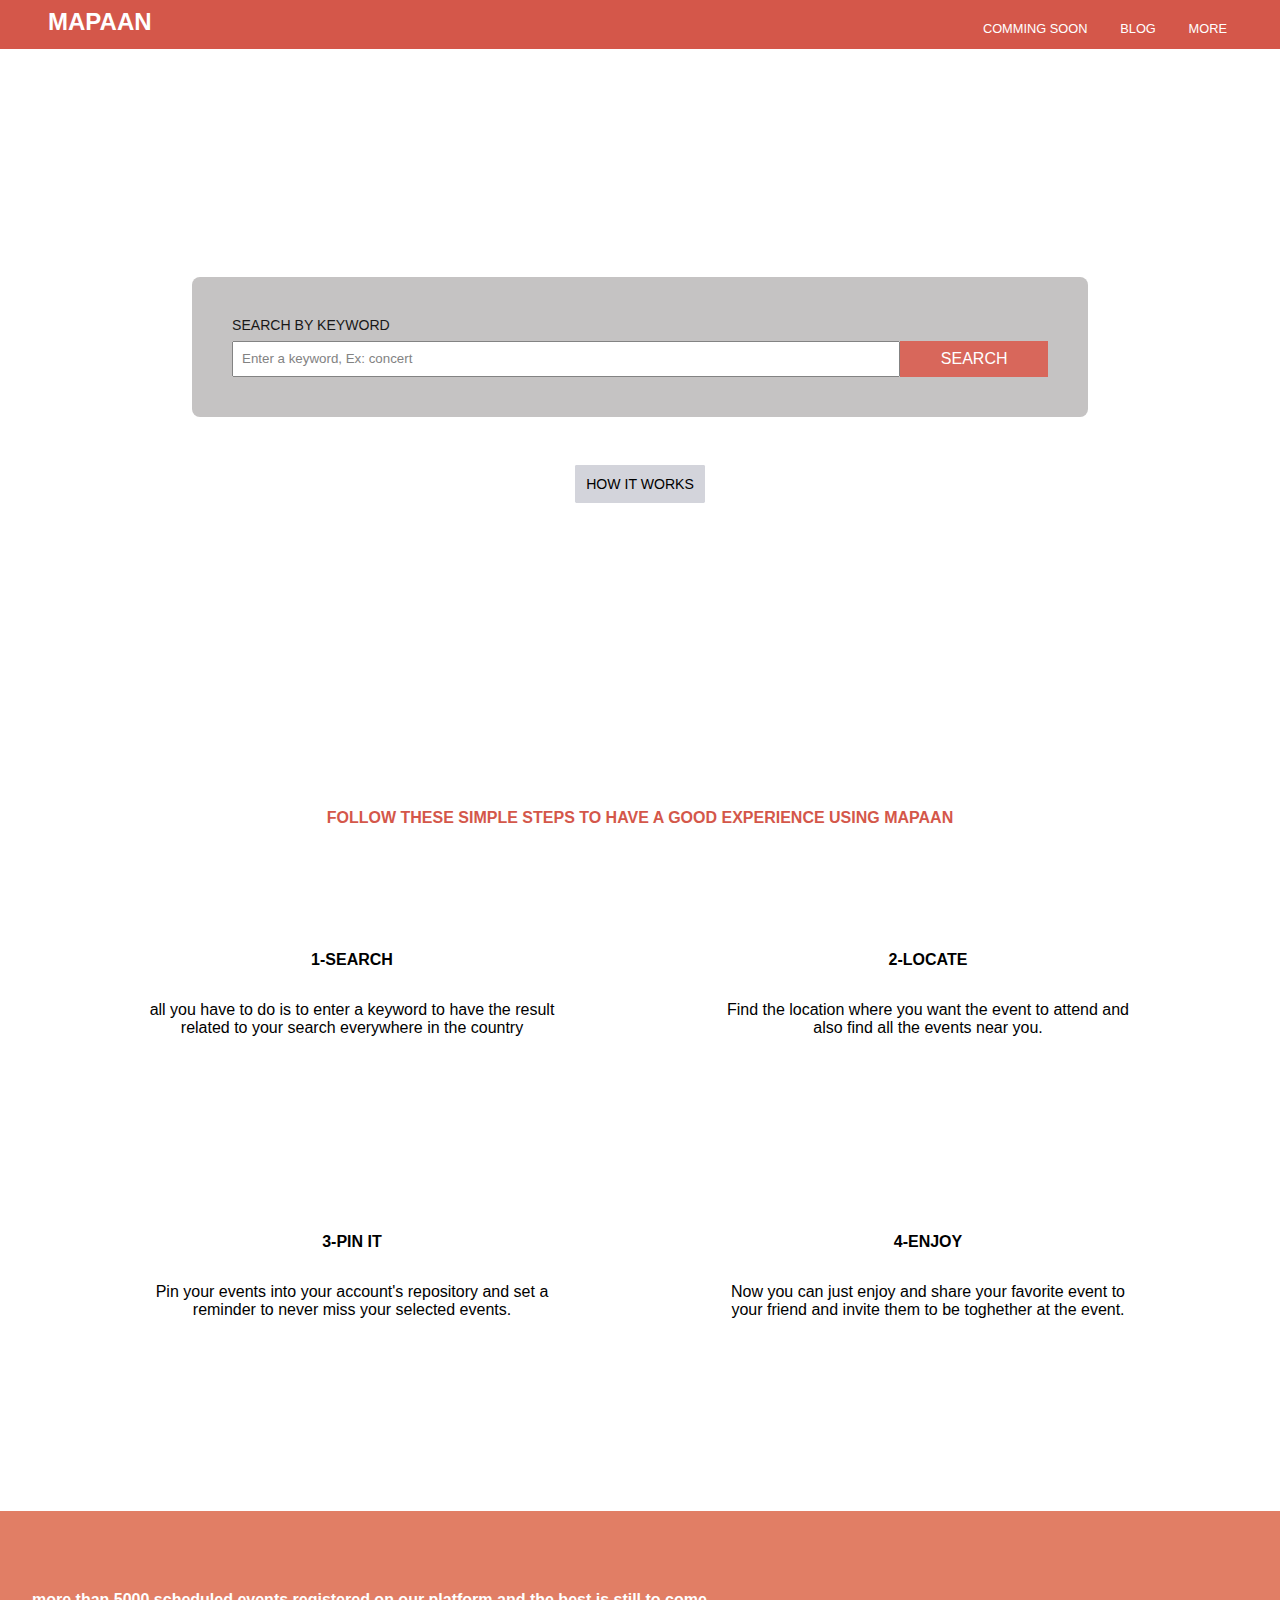
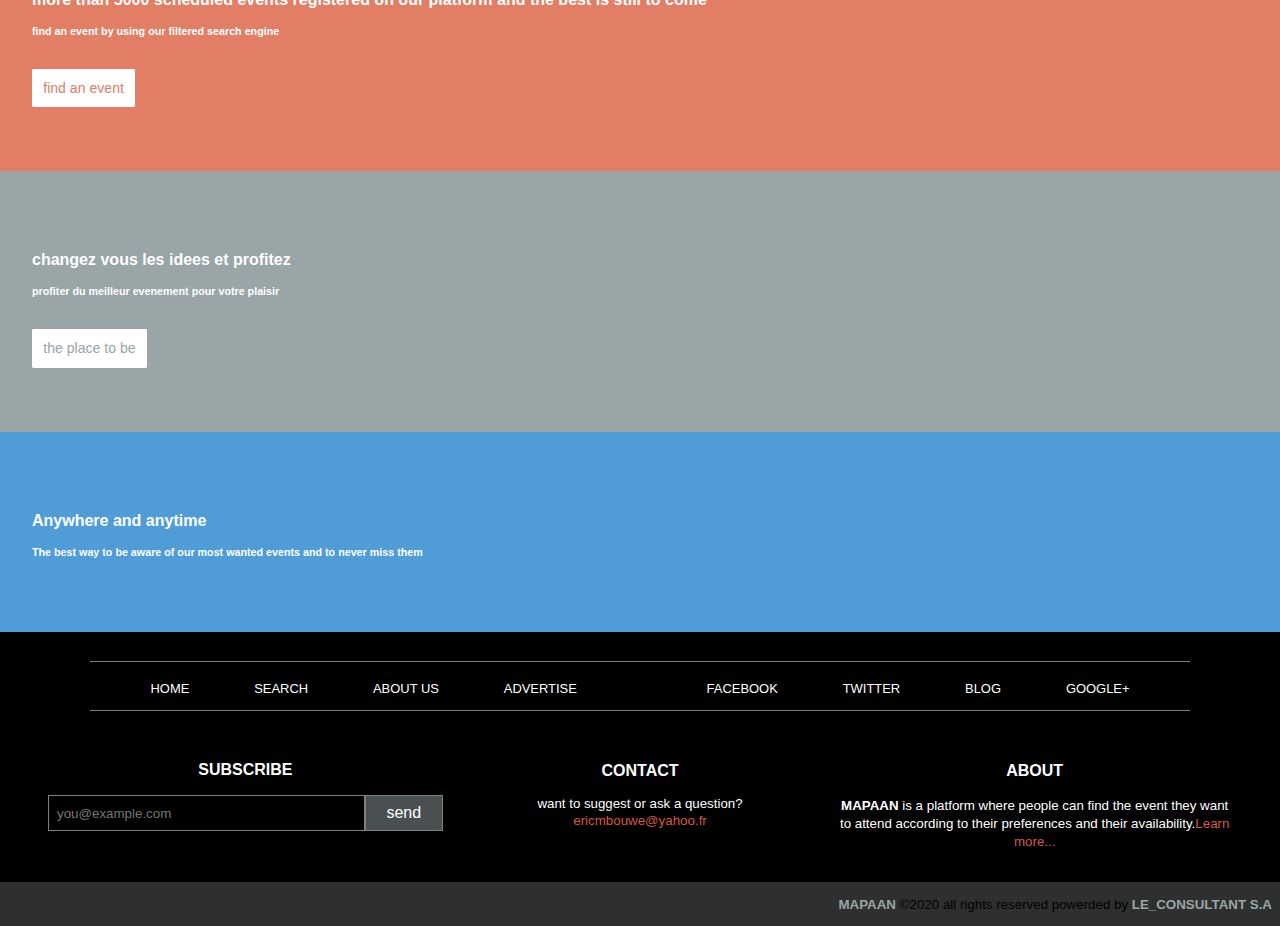
==== index.html @ ce9019bc "event details template added" ====
<!DOCTYPE html>
<html lang="en">

<head>
    <meta charset="UTF-8">
    <meta name="viewport" content="width=device-width, initial-scale=1.0">
    <link rel="stylesheet" href="stylesheets/main.css">
    <title>MAPAAN</title>
    <script src="https://kit.fontawesome.com/99ec583b17.js" crossorigin="anonymous"></script>

</head>

<body>
    <header>
        <nav class="navbar-mobile">
            <div class="nav-part1">
                <span class="nav__location-icon"><i class="fas fa-street-view fa-2x"></i></span>
                <span class="nav__logo bold"><a href="index.html">MAPAAN</a></span>
            </div>

            <div class="nav-part2">
                <span class="uppercase"><i class="fa fa-search-location fa-lg"></i></span><span
                    class="uppercase d-none"><a href="result.html">comming soon</a></span>
                <span class="uppercase"><i class="fas fa-rss fa-lg"></i></span><span
                    class="uppercase d-none">blog</span>
                <span class="uppercase"><i class="fas fa-bars fa-lg"></i></span><span
                    class="uppercase d-none">more</span>
            </div>
        </nav>

        <div class="picture">
            <div class="center-content">
                <h3 class="picture__title uppercase">MAPAAN your gateway to your favourite events in Cameroon</h3>
                <div class="fieldset">
                    <form class="header-form" action="get">
                        <label class="fieldset__text uppercase">search by keyword</label>
                        <div class="search-bar">
                            <input type="text" placeholder="Enter a keyword, Ex: concert ">
                            <a class="search-btn uppercase" href="result.html">search</a>
                        </div>
                    </form>
                </div>
                <a class="how-btn uppercase" href="#works">how it works</a>
            </div>
        </div>
    </header>

    <main>
        <section id="works">
            <h4 class="works__title uppercase orange">follow these simple steps to have a good experience using mapaan
            </h4>
            <div class="one-two">
                <div class="one">
                    <span><i class="fab fa-searchengin fa-2x"></i></span>
                    <p class="one__title uppercase bold">1-search</p>
                    <p class="one__text">all you have to do is to enter a keyword to have the result related to your
                        search everywhere in the country</p>
                </div>
                <div class="two">
                    <span><i class="fas fa-map-marked-alt fa-2x"></i></span>
                    <p class="two__title uppercase bold">2-locate</p>
                    <p class="two__text">Find the location where you want the event to attend and also find all the
                        events near you.
                    </p>
                </div>
            </div>
            <div class="three-four">
                <div class="three">
                    <span><i class="fas fa-thumbtack fa-2x"></i></span>
                    <p class="three__title uppercase bold">3-pin it</p>
                    <p class="three__text">Pin your events into your account's repository and set a reminder to never
                        miss your selected events.</p>
                </div>
                <div class="four">
                    <span><i class="fab fa-angellist fa-2x"></i></span>
                    <p class="four__title uppercase bold">4-enjoy</p>
                    <p class="four__text">Now you can just enjoy and share your favorite event to your friend and invite
                        them to be toghether at the event.</p>
                </div>
            </div>
        </section>

        <section id="marketing">
            <article class="events-record">
                <div class="text">
                    <h4 class="events-record__title">more than 5000 scheduled events registered on our platform and the
                        best is still to come</h4>
                    <h6>find an event by using our filtered search engine</h6>
                    <a class="event-btn" href="result.html">find an event</a>
                </div>

                <a href="#"><img class="events-img"
                        src="https://enviragallery.com/wp-content/uploads/2017/10/event-gallery-in-wordpress.jpg"
                        alt=""></a>
            </article>

            <article class="ads">
                <div class="text">
                    <h4 class="ads__title">changez vous les idees et profitez</h4>
                    <h6>profiter du meilleur evenement pour votre plaisir</h6>
                    <a class="ads-btn" href="result.html">the place to be</a>
                </div>

                <a href="#"><img class="ads-img"
                        src="https://creativebeacon.com/wp-content/uploads/2017/09/creating-an-online-user-guide.jpg"
                        alt=""></a>
            </article>

            <article class="app-ads">
                <a href="#"><img class="app-ads-img"
                        src="https://1.img-dpreview.com/files/p/E~TS590x0~articles/1584185363/xiaomiunderdisplay.jpeg"
                        alt=""></a>
                <div class="text">
                    <h4 class="app-ads__title">Anywhere and anytime</h4>
                    <h6>The best way to be aware of our most wanted events and to never miss them</h6>
                </div>
            </article>
        </section>
    </main>

    <footer>
        <div class="footer-links">
            <div class="wrapper">
                <span><a href="#">home</a></span>
                <span><a href="#">search</a></span>
                <span><a href="#">about us</a></span>
                <span><a href="#">advertise</a></span>
                <span class="icon__main"><a href="#"><i class="fas fa-street-view fa-4x"></i></a></span>
                <span><a href="#">facebook</a></span>
                <span><a href="#">twitter</a></span>
                <span><a href="#">blog</a></span>
                <span><a href="#">google+</a></span>
            </div>
        </div>

        <div class="footer-middle">
            <div class="subscribe">
                <h4 class="uppercase bold">subscribe</h4>
                <form class="footer-form" action="post">
                    <input type="text" placeholder="you@example.com">
                    <a href="#">send</a>
                </form>
            </div>

            <div class="contact">
                <h4 class="uppercase bold">contact</h4>
                <h5 class="normal">want to suggest or ask a question?</h5>
                <small class="orange">ericmbouwe@yahoo.fr</small>
            </div>

            <div class="about">
                <h4 class="uppercase bold">about</h4>
                <small><span class="bold">MAPAAN</span> is a platform where people can find the event they want to
                    attend according to their
                    preferences and their availability.<span><a class="orange" href="#">Learn more...</a></span></small>
            </div>
        </div>

        <div class="bottom">
            <div class="social-icons">
                <span><a class="" href="#"><i class="fa fa-facebook-square"></i></a></span>
                <span><a class="" href="#"><i class="fa fa-twitter"></i></a></span>
                <span><a class="" href="#"><i class="fa fa-instagram"></i></a></span>
                <span><a class="" href="#"><i class="fa fa-tumblr"></i></a></span>
                <span><a class="" href="#"><i class="fa fa-linkedin"></i></a></span>
            </div>

            <div class="copyright">
                <small><span class="bold marq">MAPAAN</span> &copy;2020 all rights reserved powerded by <span
                        class="bold marq">LE_CONSULTANT S.A</span></small>
            </div>
        </div>
    </footer>
</body>

</html>
---- stylesheets/main.css ----
body {
  font-family: acumin-pro, "Acumin Pro", "Helvetica Neue", Helvetica, Arial,
    sans-serif;
  font-size: 14px;
}

* {
  box-sizing: border-box;
  padding: 0;
  margin: 0;
}

a {
  text-decoration: none;
  color: #fff;
}

.navbar-mobile {
  display: flex;
  flex-direction: column;
  background-color: #d4574a;
  text-align: center;
  padding: 0.5em 0;
}

.d-none {
  display: none;
}

.nav__logo {
  font-size: 1.5em;
}

nav span {
  color: #fff;
}

.nav-part2 {
  display: flex;
  justify-content: center;
  padding-top: 0.5em;
}

.nav-part2 span {
  margin: 0 1em;
  padding: 5px;
  font-size: 0.8em;
}

.picture {
  display: flex;
  background-image: url(https://www.envoos.com/wp-content/uploads/2019/08/technology-in-cameroon-1024x435.jpg);
  background-repeat: no-repeat;
  background-size: cover;
  background-position: center;
  height: 40em;
}

.center-content {
  margin: auto;
  padding: 2em 0;
  display: flex;
  flex-direction: column;
}

.picture__title {
  width: 95%;
  margin: 0 auto;
  font-weight: bold;
  font-size: 1.4em;
  color: #fff;
  text-align: center;
}

.fieldset {
  width: 95%;
  padding: 1em 0.5em;
  background-color: #bfbdbd;
  opacity: 90%;
  margin: 1em auto 3em auto;
  border-radius: 0.5em;
}

.fieldset__text {
  font-size: 0.88em;
}

.header-form input {
  width: 100%;
  padding: 8px;
  margin-top: 0.5em;
}

.header-form .search-btn {
  display: block;
  text-align: center;
  background-color: #d4574a;
  color: #fff;
  width: 100%;
  padding: 8px;
  margin-top: 0.5em;
}

.how-btn {
  background-color: #d3d4db;
  padding: 0.8em 0.8em;
  border-radius: 0.1em;
  color: #000;
  font-size: 0.88em;
  display: inline-block;
  margin: 0 auto;
}

.uppercase {
  text-transform: uppercase;
}

.capitalize {
  text-transform: capitalize;
}

.bold {
  font-weight: bold;
}

.normal {
  font-weight: normal;
}

/* MAIN STYLE */

#works {
  text-align: center;
  margin-top: 3em;
}

#works span {
  padding: 0.5em;
  margin: 0.5em;
  display: inline-block;
}

.works__title {
  padding: 0.5em;
}

.one__title,
.two__title,
.three__title,
.four__title {
  padding: 0.5em;
  margin: 0.5em;
}

.one__text,
.two__text,
.three__text,
.four__text {
  padding: 1em;
}

#marketing {
  margin-top: 3em;
  text-align: center;
}

.events-record {
  display: flex;
  flex-direction: column;
  background-color: #e17e65;
  color: #fff;
  padding: 1em 0;
}

.event-btn {
  padding: 0.8em 0.8em;
  margin-top: 1.5em;
  border-radius: 0.1em;
  color: #e17e65;
  font-size: 0.88em;
  background-color: #fff;
  display: inline-block;
}

.ads {
  display: flex;
  flex-direction: column;
  background-color: #99a5a6;
  color: #fff;
  padding: 1em 0;
}

.ads-btn {
  padding: 0.8em 0.8em;
  margin-top: 1.5em;
  border-radius: 0.1em;
  color: #99a5a6;
  background-color: #fff;
  font-size: 0.88em;
  display: inline-block;
}

.app-ads {
  display: flex;
  flex-direction: column;
  background-color: #509cd7;
  color: #fff;
  padding: 1em 0;
}

.events-img,
.ads-img,
.app-ads-img {
  border-radius: 50%;
  max-width: 15em;
  order: 1;
}

.text {
  order: 2;
  padding: 1em 0;
}

.text h4,
.text h6 {
  margin: 1em 0;
}

/* FOOTER */
.footer-links {
  padding: 1em 2em 0 2em;
  display: flex;
  font-size: 0.9em;
  justify-content: center;
  background-color: #000;
}

.footer-links .wrapper {
  border: 1px solid gray;
  border-right: none;
  border-left: none;
  padding: 0.5em 0;
}

.footer-links span {
  margin: 0 0.2em;
}

.footer-links a {
  color: #fff;
  text-transform: uppercase;
  font-size: 0.6em;
}

.footer-middle {
  display: flex;
  flex-direction: column;
  padding: 1em;
  text-align: center;
  background-color: #000;
  color: #fff;
}

.footer-middle div h4 {
  margin-bottom: 1em;
}

.orange {
  color: #d4574a;
}

.subscribe {
  color: #fff;
  flex: 1;
}

.footer-form input {
  width: 100%;
  padding: 8px;
  margin-top: 0.5em;
  border: 1px solid gray;
  background-color: #000;
}

.footer-form a {
  display: block;
  background-color: rgba(153, 165, 166, 0.486);
  color: #fff;
  width: 100%;
  padding: 8px;
  margin-top: 0.5em;
  border: 1px solid gray;
}

.contact {
  margin-top: 1.2em;
  color: #fff;
  flex: 1;
}

.about {
  margin-top: 1.2em;
  color: #fff;
  flex: 1;
}

.bottom {
  text-align: center;
  padding-bottom: 1.5em;
  padding-top: 1em;
  background-color: rgb(46, 48, 48);
}

.social-icons {
  margin-bottom: 0.5em;
}

.social-icons span {
  margin: 0 0.5em;
}

.social-icons a,
.marq {
  color: #99a5a6;
}

@media (min-width: 768px) {
  .navbar-mobile {
    flex-direction: row;
    background-color: #d4574a;
    justify-content: space-between;
    padding: 0.5em 3em;
  }

  .center-content {
    width: 70%;
  }

  .picture__title {
    width: 100%;
  }

  .fieldset {
    width: 100%;
    padding: 2.5em;
    text-align: left;
  }

  .search-bar {
    display: flex;
    margin-top: 0.5em;
  }

  .header-form input {
    flex: 5;
    margin-top: 0;
  }

  .header-form .search-btn {
    background-color: #509cd7;
    flex: 1;
    margin-top: 0;
  }

  .events-record,
  .ads,
  .app-ads {
    flex-direction: row;
    justify-content: space-between;
    padding: 1em 3em;
  }

  #marketing a {
    order: 2;
  }

  .text {
    order: 1;
    text-align: left;
  }

  .footer-links {
    padding-top: 2em;
  }

  .footer-links .wrapper {
    width: 90%;
    text-align: center;
    font-size: 1.5em;
    display: flex;
    justify-content: space-evenly;
    align-items: flex-end;
  }

  .footer-middle {
    padding: 2em 3em;
    flex-direction: row;
  }

  .subscribe {
    align-self: center;
  }

  .footer-form {
    text-align: left;
    display: flex;
  }

  .footer-form input {
    color: #d3d4db;
    flex: 5;
    margin-top: 0;
  }

  .footer-form input:focus {
    outline-color: #d3d4db;
    outline-width: 1px;
  }

  .footer-form a {
    display: block;
    text-align: center;
    flex: 1;
    margin-top: 0;
  }

  .bottom {
    display: flex;
    justify-content: space-between;
    padding: 0.8em 0.5em;
    align-items: center;
  }

  .social-icons {
    margin: 0;
  }
}

@media (min-width: 1024px) {
  body {
    font-size: 16px;
  }

  .d-none {
    display: inline-block;
    margin: 0 !important;
  }

  .nav-part2 span {
    margin-right: 0;
  }

  .fieldset__text {
    display: block;
  }

  .header-form {
    width: 100%;
  }

  .header-form .search-btn {
    background-color: #d4574a;
    border: 1px solid #d4574a;
  }

  .header-form input {
  
  }

  .header-form input:focus {
    outline-width: 1px;
    outline-color: #d4574a;
  }

  #works {
    padding: 4em;
  }

  .one-two,
  .three-four {
    display: flex;
  }

  .one,
  .two,
  .three,
  .four {
    flex: 1;
    padding: 4em;
  }

  .events-record,
  .ads,
  .app-ads {
    padding: 3em 2em;
  }
}
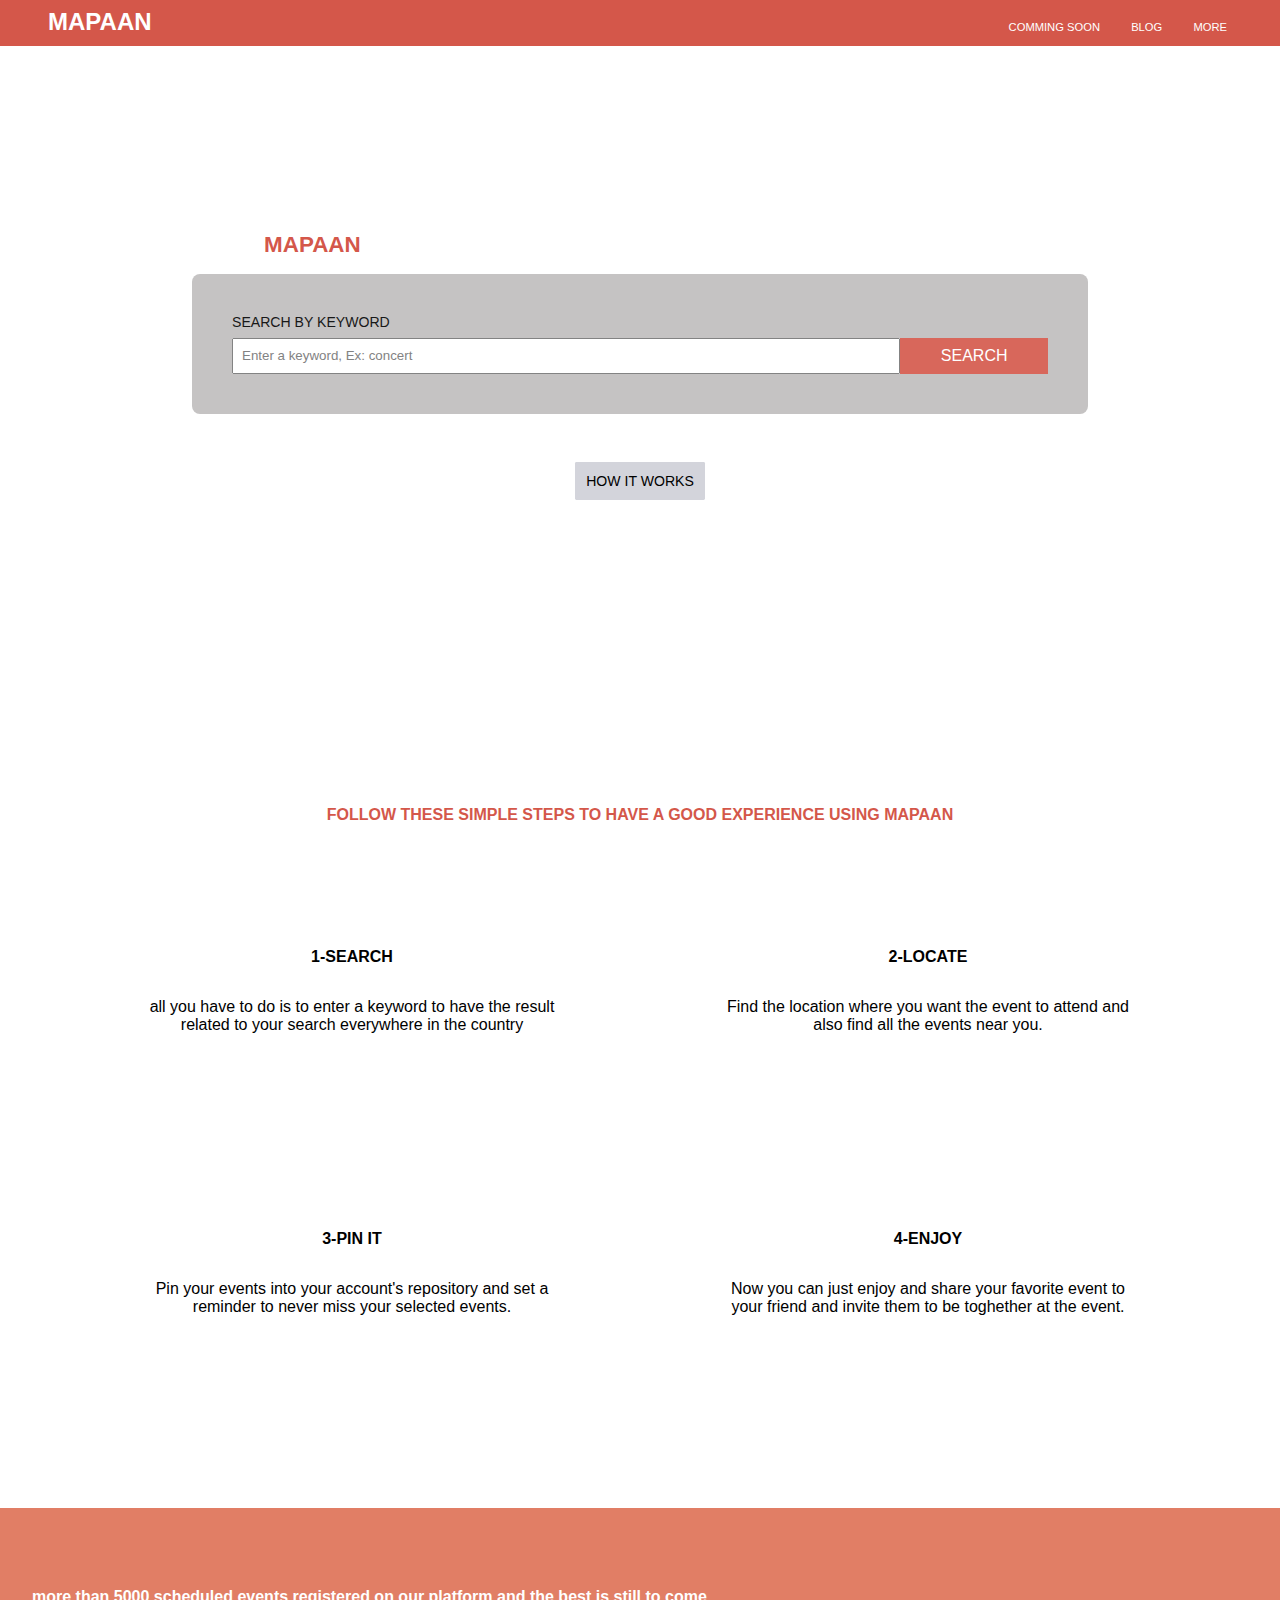
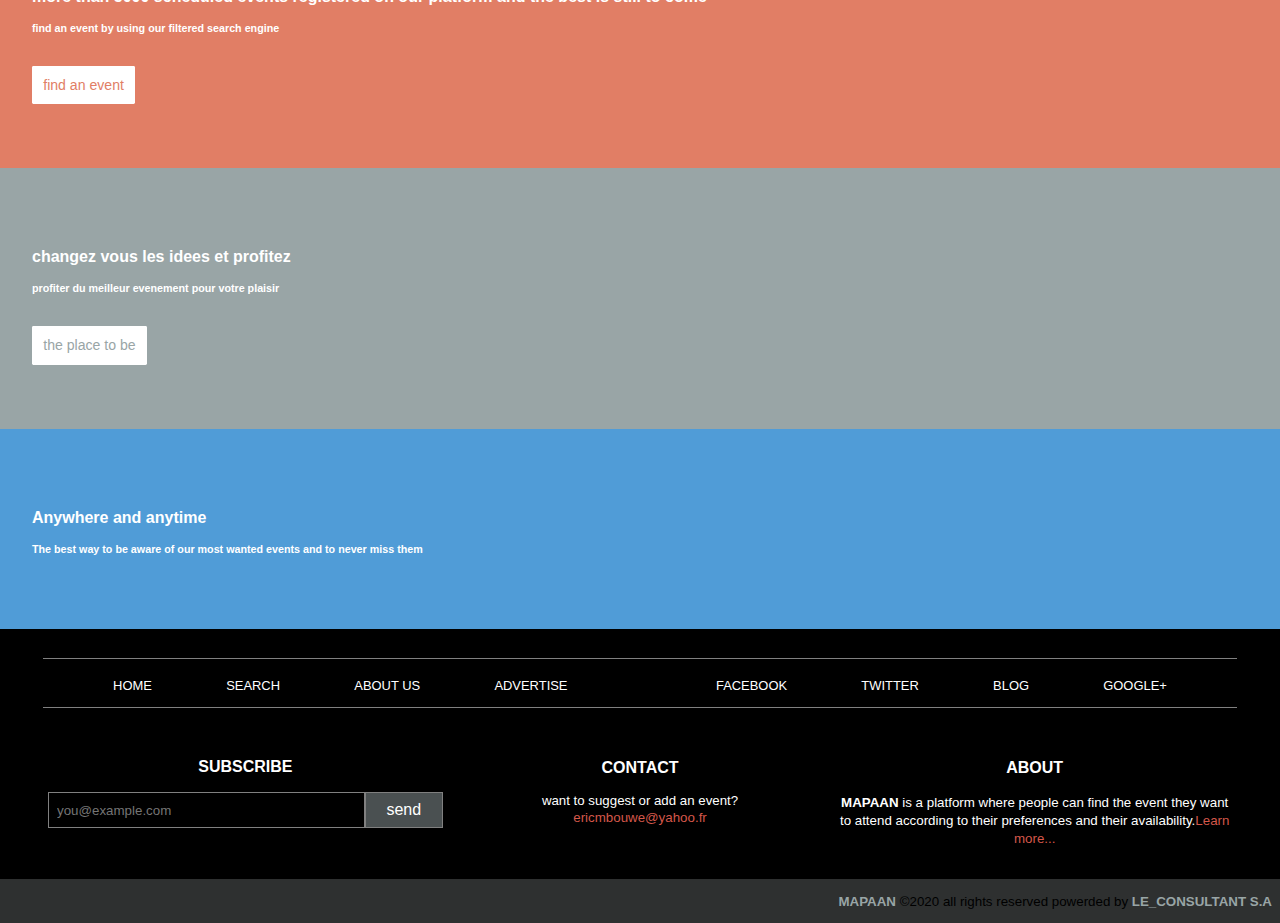
==== commit f561ff64: "result page search field added" ====
--- a/index.html
+++ b/index.html
@@ -19,8 +19,9 @@
             </div>
 
             <div class="nav-part2">
-                <span class="uppercase"><i class="fa fa-search-location fa-lg"></i></span><span
-                    class="uppercase d-none"><a href="result.html">comming soon</a></span>
+                <span class="uppercase"><a href="result.html"><i
+                            class="fa fa-search-location fa-lg"></i></a></span><span class="uppercase d-none"><a
+                        href="result.html">comming soon</a></span>
                 <span class="uppercase"><i class="fas fa-rss fa-lg"></i></span><span
                     class="uppercase d-none">blog</span>
                 <span class="uppercase"><i class="fas fa-bars fa-lg"></i></span><span
@@ -30,7 +31,8 @@
 
         <div class="picture">
             <div class="center-content">
-                <h3 class="picture__title uppercase">MAPAAN your gateway to your favourite events in Cameroon</h3>
+                <h3 class="picture__title uppercase normal"><span class="orange bold">MAPAAN </span>the access to your
+                    favourite events in Cameroon.</h3>
                 <div class="fieldset">
                     <form class="header-form" action="get">
                         <label class="fieldset__text uppercase">search by keyword</label>
@@ -137,14 +139,14 @@
             <div class="subscribe">
                 <h4 class="uppercase bold">subscribe</h4>
                 <form class="footer-form" action="post">
-                    <input type="text" placeholder="you@example.com">
+                    <input type="email" placeholder="you@example.com">
                     <a href="#">send</a>
                 </form>
             </div>
 
             <div class="contact">
                 <h4 class="uppercase bold">contact</h4>
-                <h5 class="normal">want to suggest or ask a question?</h5>
+                <h5 class="normal">want to suggest or add an event?</h5>
                 <small class="orange">ericmbouwe@yahoo.fr</small>
             </div>
 
--- a/stylesheets/main.css
+++ b/stylesheets/main.css
@@ -37,14 +37,15 @@
 
 .nav-part2 {
   display: flex;
-  justify-content: center;
+  justify-content: space-between;
   padding-top: 0.5em;
 }
 
 .nav-part2 span {
   margin: 0 1em;
   padding: 5px;
-  font-size: 0.8em;
+  font-size: 0.7em;
+  font-weight: 400;
 }
 
 .picture {
@@ -228,7 +229,7 @@
 
 /* FOOTER */
 .footer-links {
-  padding: 1em 2em 0 2em;
+  padding: 1em 1em 0 1em;
   display: flex;
   font-size: 0.9em;
   justify-content: center;
@@ -240,6 +241,8 @@
   border-right: none;
   border-left: none;
   padding: 0.5em 0;
+  width: 100%;
+  text-align: center;
 }
 
 .footer-links span {
@@ -380,11 +383,12 @@
   }
 
   .footer-links {
-    padding-top: 2em;
+    padding: 2em 3em 0 3em;
+
   }
 
   .footer-links .wrapper {
-    width: 90%;
+    width: 100%;
     text-align: center;
     font-size: 1.5em;
     display: flex;
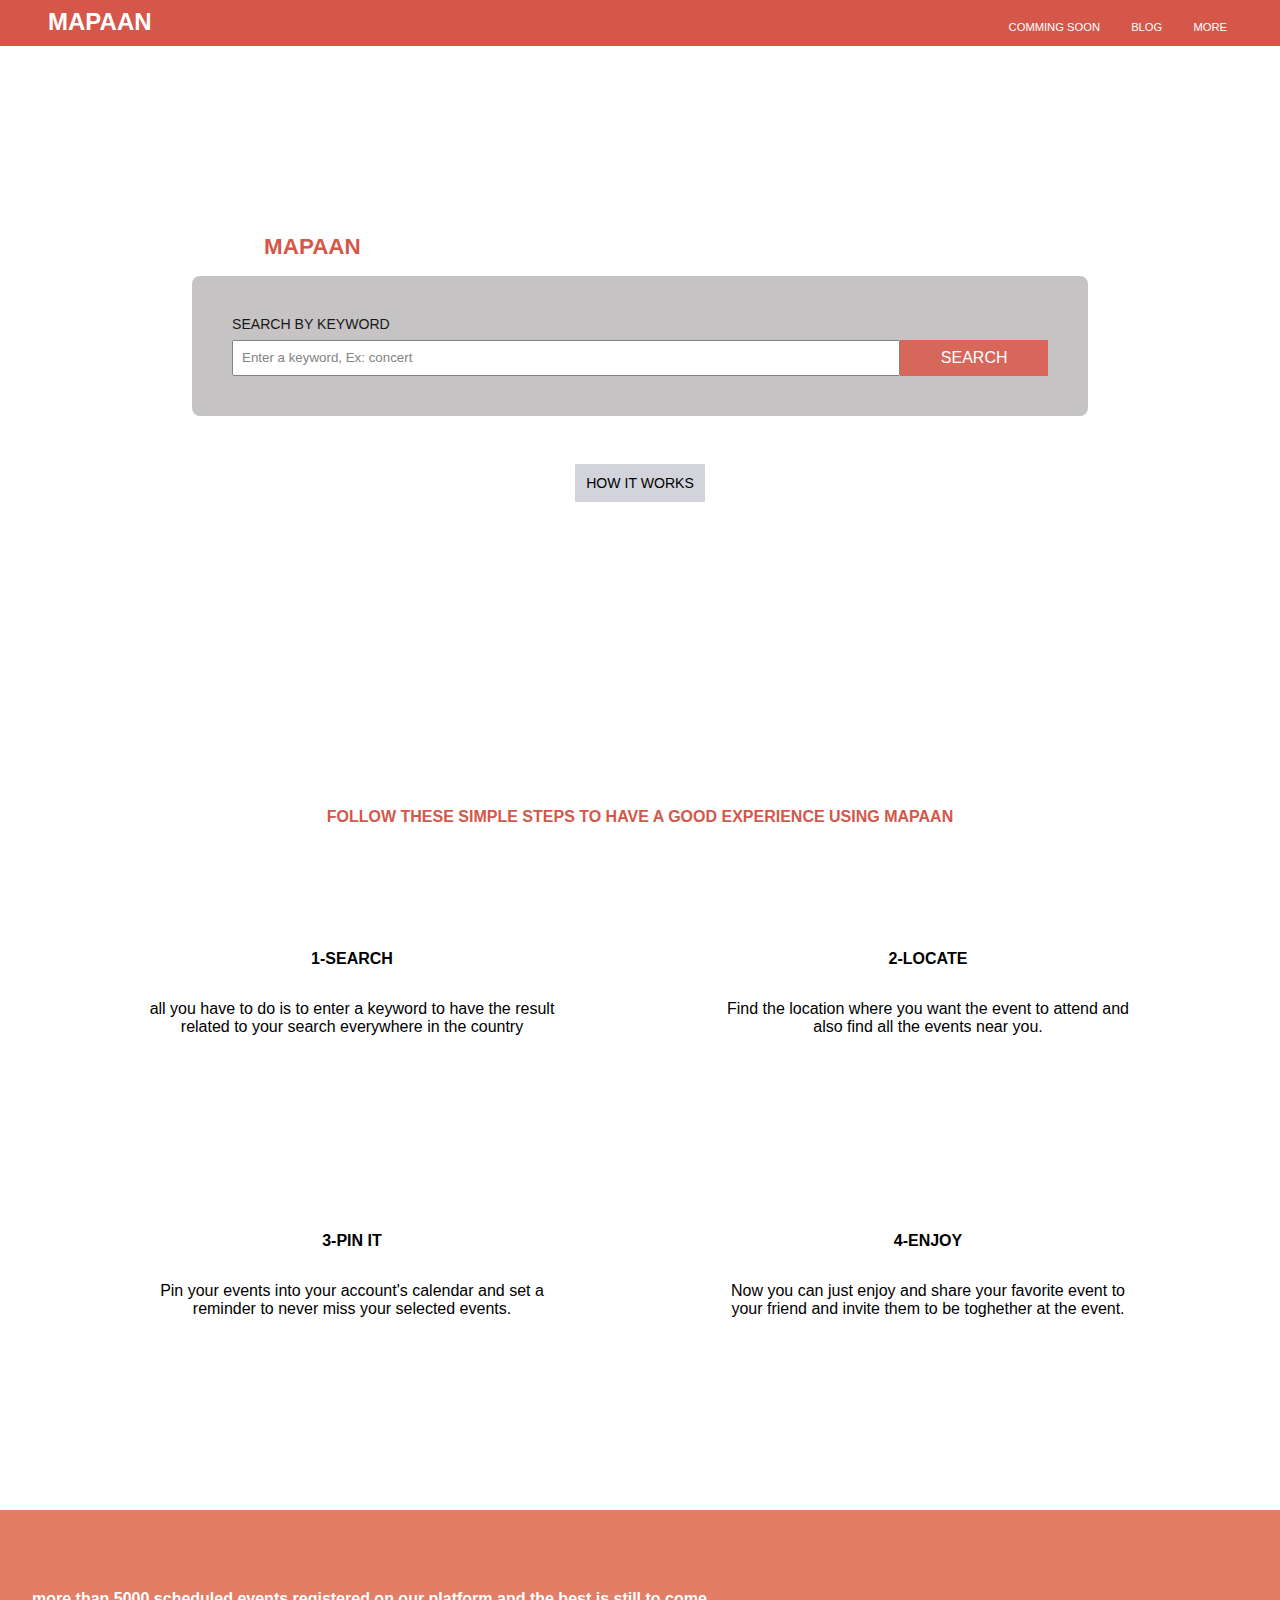
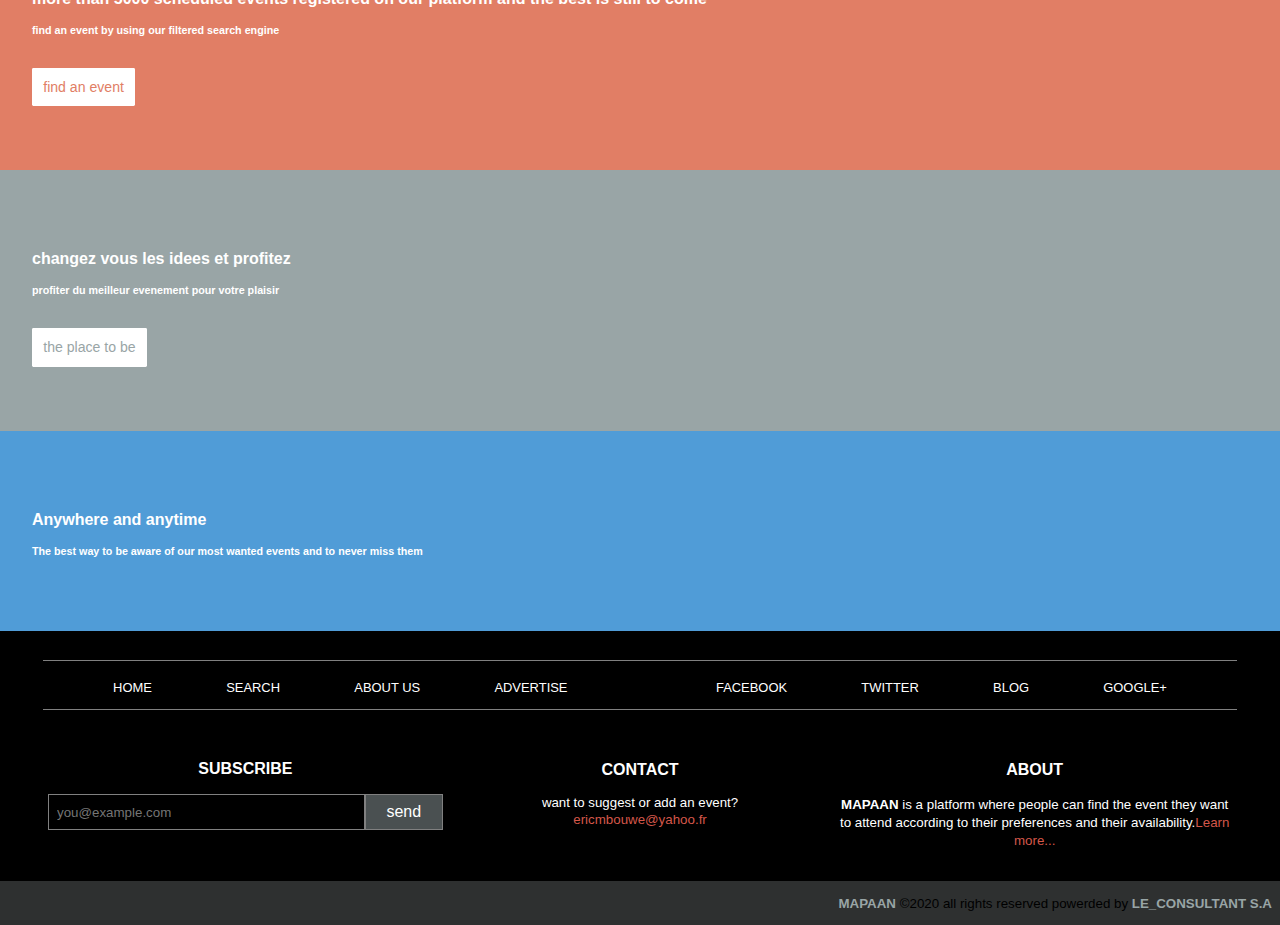
==== commit 9566f368: "paadint added on selection options inputs" ====
--- a/index.html
+++ b/index.html
@@ -44,6 +44,7 @@
                 </div>
                 <a class="how-btn uppercase" href="#works">how it works</a>
             </div>
+            <a class="gradient" href="#"></a>
         </div>
     </header>
 
@@ -70,7 +71,7 @@
                 <div class="three">
                     <span><i class="fas fa-thumbtack fa-2x"></i></span>
                     <p class="three__title uppercase bold">3-pin it</p>
-                    <p class="three__text">Pin your events into your account's repository and set a reminder to never
+                    <p class="three__text">Pin your events into your account's calendar and set a reminder to never
                         miss your selected events.</p>
                 </div>
                 <div class="four">
--- a/stylesheets/main.css
+++ b/stylesheets/main.css
@@ -15,12 +15,29 @@
   color: #fff;
 }
 
+.m-1 {
+  margin: 0.5em;
+}
+
+.p-1 {
+  padding: 0.5em;
+}
+
+.gradient {
+  /* background-image: linear-gradient(-90deg, red, yellow); */
+}
+
 .navbar-mobile {
   display: flex;
   flex-direction: column;
   background-color: #d4574a;
   text-align: center;
   padding: 0.5em 0;
+  position: fixed;
+  top: 0;
+  left: 0;
+  right: 0;
+  z-index: 1;
 }
 
 .d-none {
@@ -55,6 +72,7 @@
   background-size: cover;
   background-position: center;
   height: 40em;
+  margin-top: 5em;
 }
 
 .center-content {
@@ -339,6 +357,10 @@
     width: 70%;
   }
 
+  .picture {
+    margin-top: 3em;
+  }
+
   .picture__title {
     width: 100%;
   }
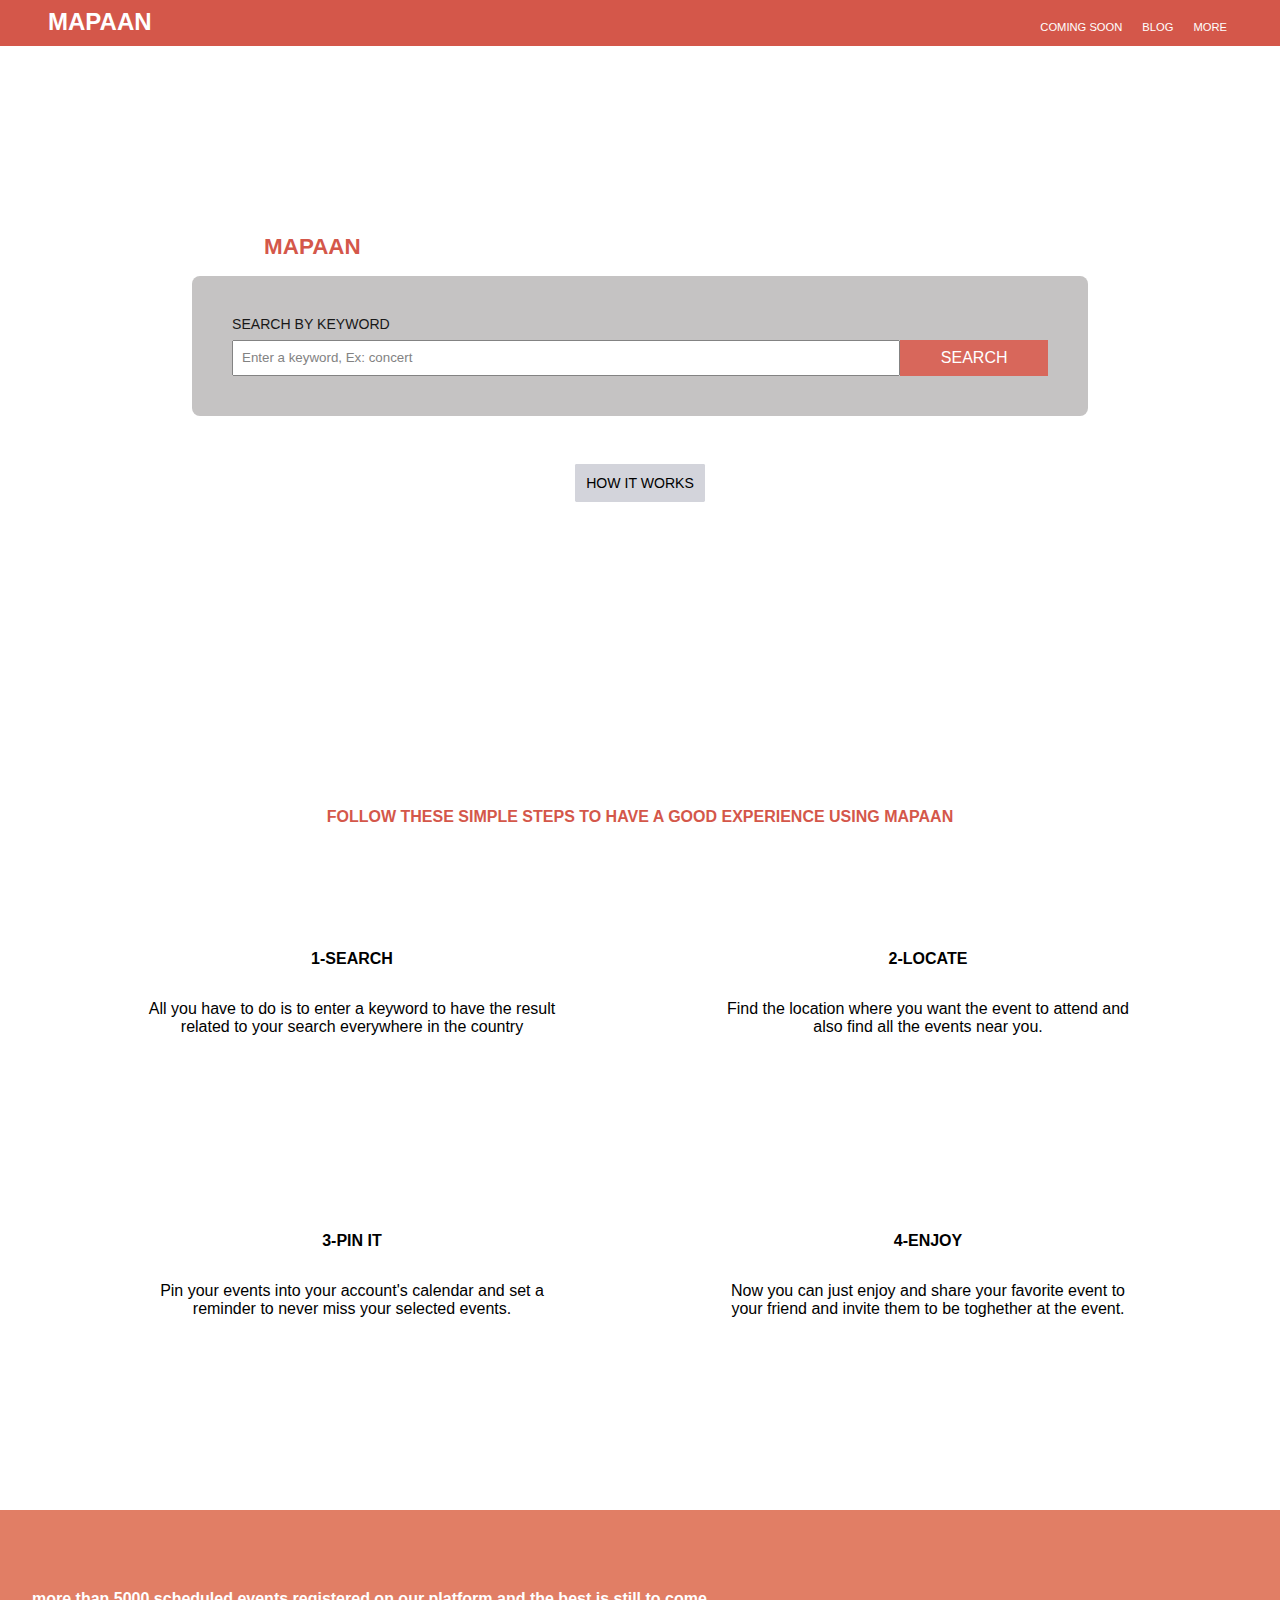
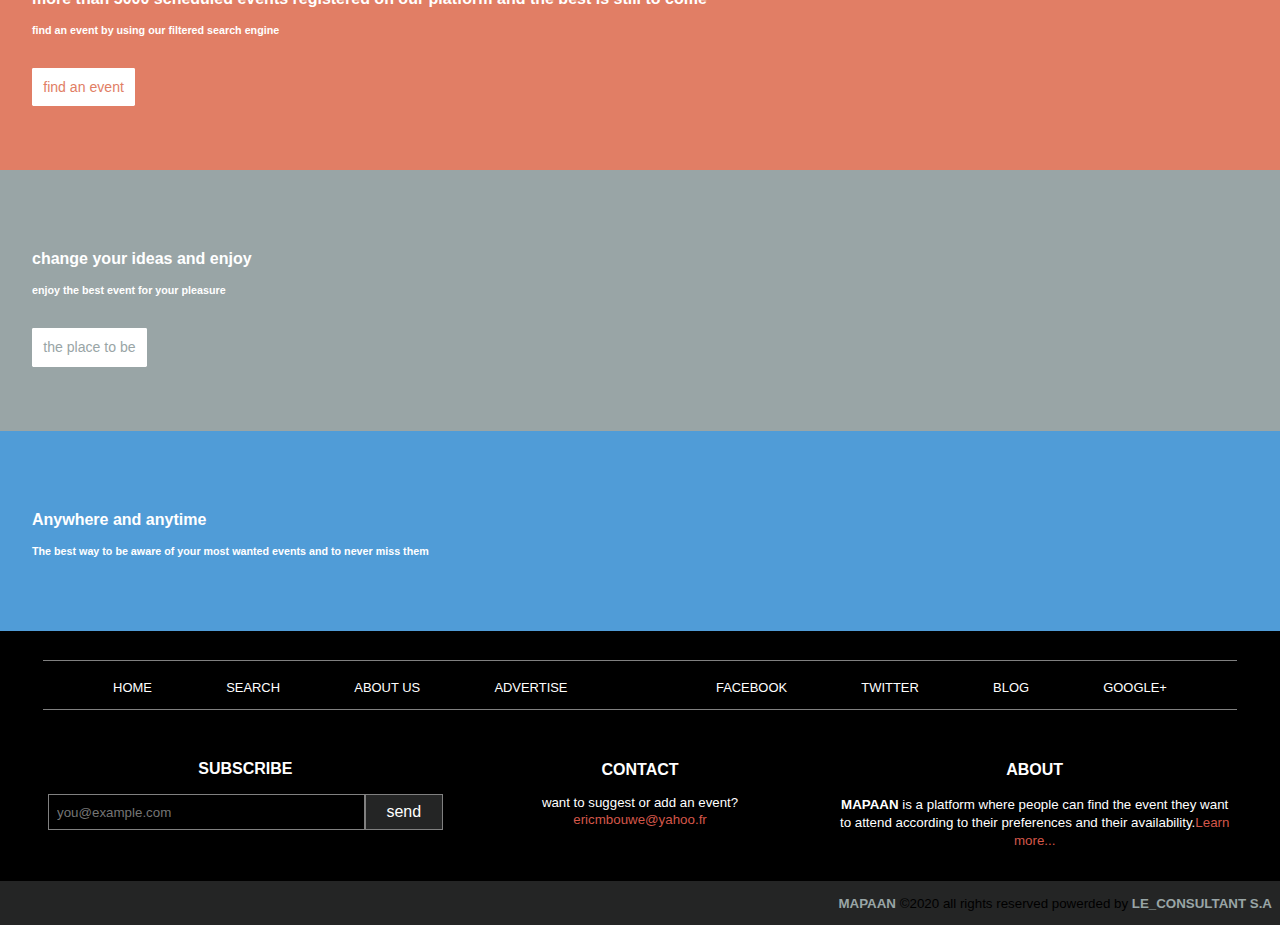
==== commit 4155205f: "sticklers errors fixed" ====
--- a/index.html
+++ b/index.html
@@ -21,11 +21,11 @@
             <div class="nav-part2">
                 <span class="uppercase"><a href="result.html"><i
                             class="fa fa-search-location fa-lg"></i></a></span><span class="uppercase d-none"><a
-                        href="result.html">comming soon</a></span>
-                <span class="uppercase"><i class="fas fa-rss fa-lg"></i></span><span
-                    class="uppercase d-none">blog</span>
-                <span class="uppercase"><i class="fas fa-bars fa-lg"></i></span><span
-                    class="uppercase d-none">more</span>
+                        href="result.html">coming soon</a></span>
+                <span class="uppercase"><a href="details-template.html"><i class="fas fa-rss fa-lg"></i></a></span><span
+                    class="uppercase d-none"><a href="details-template.html">blog</a></span>
+                <span class="uppercase"><a href="details-template.html"><i class="fas fa-bars fa-lg"></i></a></span><span
+                    class="uppercase d-none"><a href="details-template.html">more</a></span>
             </div>
         </nav>
 
@@ -56,7 +56,7 @@
                 <div class="one">
                     <span><i class="fab fa-searchengin fa-2x"></i></span>
                     <p class="one__title uppercase bold">1-search</p>
-                    <p class="one__text">all you have to do is to enter a keyword to have the result related to your
+                    <p class="one__text">All you have to do is to enter a keyword to have the result related to your
                         search everywhere in the country</p>
                 </div>
                 <div class="two">
@@ -84,6 +84,7 @@
         </section>
 
         <section id="marketing">
+            <h1 class="dn">d-none</h1>
             <article class="events-record">
                 <div class="text">
                     <h4 class="events-record__title">more than 5000 scheduled events registered on our platform and the
@@ -99,8 +100,8 @@
 
             <article class="ads">
                 <div class="text">
-                    <h4 class="ads__title">changez vous les idees et profitez</h4>
-                    <h6>profiter du meilleur evenement pour votre plaisir</h6>
+                    <h4 class="ads__title">change your ideas and enjoy</h4>
+                    <h6>enjoy the best event for your pleasure</h6>
                     <a class="ads-btn" href="result.html">the place to be</a>
                 </div>
 
@@ -115,7 +116,7 @@
                         alt=""></a>
                 <div class="text">
                     <h4 class="app-ads__title">Anywhere and anytime</h4>
-                    <h6>The best way to be aware of our most wanted events and to never miss them</h6>
+                    <h6>The best way to be aware of your most wanted events and to never miss them</h6>
                 </div>
             </article>
         </section>
--- a/stylesheets/main.css
+++ b/stylesheets/main.css
@@ -1,7 +1,11 @@
+html {
+  scroll-behavior: smooth;
+}
+
 body {
-  font-family: acumin-pro, "Acumin Pro", "Helvetica Neue", Helvetica, Arial,
-    sans-serif;
+  font-family: acumin-pro, "Acumin Pro", "Helvetica Neue", Helvetica, Arial, sans-serif;
   font-size: 14px;
+  min-width: 320px;
 }
 
 * {
@@ -23,8 +27,12 @@
   padding: 0.5em;
 }
 
-.gradient {
-  /* background-image: linear-gradient(-90deg, red, yellow); */
+.dn {
+  display: none;
+}
+
+.iblock {
+  display: inline-block;
 }
 
 .navbar-mobile {
@@ -54,12 +62,12 @@
 
 .nav-part2 {
   display: flex;
-  justify-content: space-between;
+  justify-content: center;
   padding-top: 0.5em;
 }
 
 .nav-part2 span {
-  margin: 0 1em;
+  margin: 0 4em;
   padding: 5px;
   font-size: 0.7em;
   font-weight: 400;
@@ -153,6 +161,14 @@
   margin-top: 3em;
 }
 
+.footer-links span {
+  margin: 0 0.2em;
+}
+
+.social-icons span {
+  margin: 0 0.5em;
+}
+
 #works span {
   padding: 0.5em;
   margin: 0.5em;
@@ -263,10 +279,6 @@
   text-align: center;
 }
 
-.footer-links span {
-  margin: 0 0.2em;
-}
-
 .footer-links a {
   color: #fff;
   text-transform: uppercase;
@@ -305,7 +317,7 @@
 
 .footer-form a {
   display: block;
-  background-color: rgba(153, 165, 166, 0.486);
+  background-color: rgb(36, 37, 37);
   color: #fff;
   width: 100%;
   padding: 8px;
@@ -329,15 +341,11 @@
   text-align: center;
   padding-bottom: 1.5em;
   padding-top: 1em;
-  background-color: rgb(46, 48, 48);
+  background-color: rgb(36, 37, 37);
 }
 
 .social-icons {
   margin-bottom: 0.5em;
-}
-
-.social-icons span {
-  margin: 0 0.5em;
 }
 
 .social-icons a,
@@ -353,6 +361,10 @@
     padding: 0.5em 3em;
   }
 
+  .nav-part2 span {
+    margin: 0;
+  }
+
   .center-content {
     width: 70%;
   }
@@ -395,6 +407,13 @@
     padding: 1em 3em;
   }
 
+  .footer-form a {
+    display: block;
+    text-align: center;
+    flex: 1;
+    margin-top: 0;
+  }
+
   #marketing a {
     order: 2;
   }
@@ -406,7 +425,6 @@
 
   .footer-links {
     padding: 2em 3em 0 3em;
-
   }
 
   .footer-links .wrapper {
@@ -443,13 +461,6 @@
     outline-width: 1px;
   }
 
-  .footer-form a {
-    display: block;
-    text-align: center;
-    flex: 1;
-    margin-top: 0;
-  }
-
   .bottom {
     display: flex;
     justify-content: space-between;
@@ -487,10 +498,6 @@
   .header-form .search-btn {
     background-color: #d4574a;
     border: 1px solid #d4574a;
-  }
-
-  .header-form input {
-  
   }
 
   .header-form input:focus {
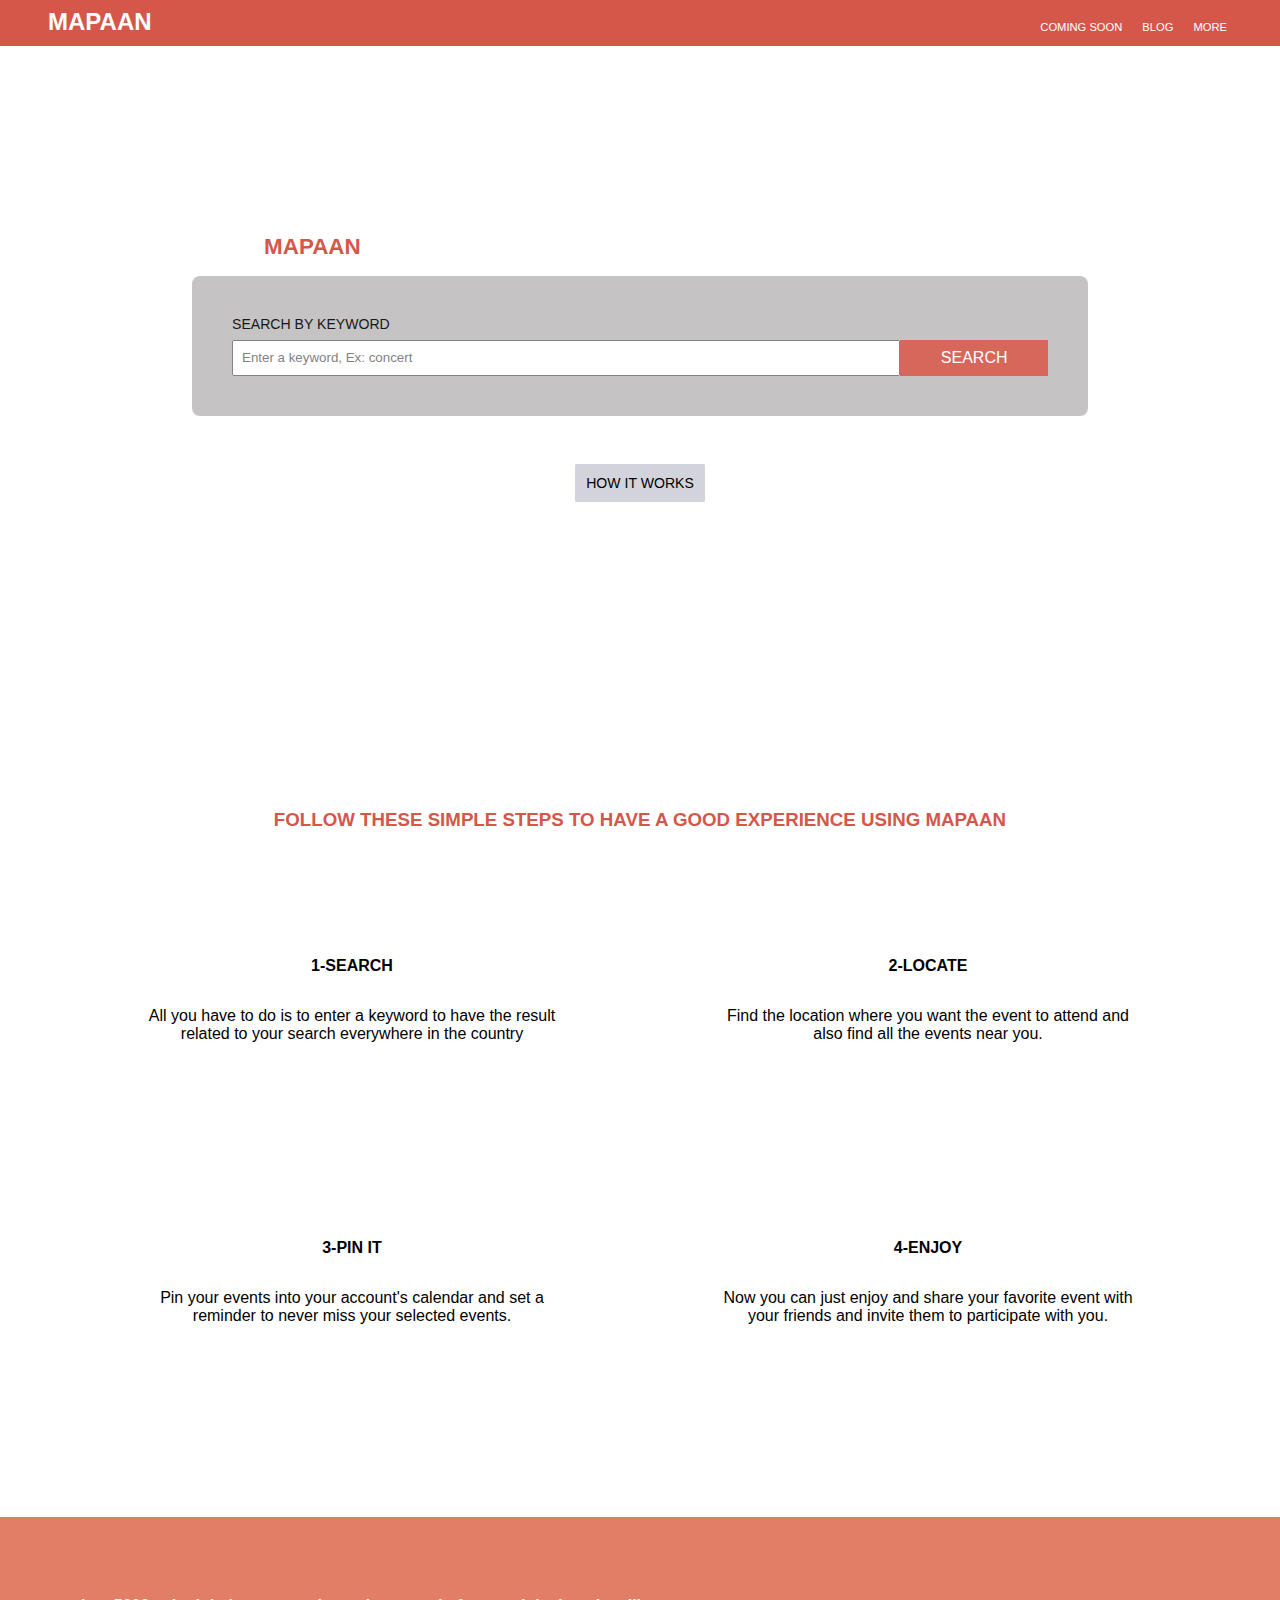
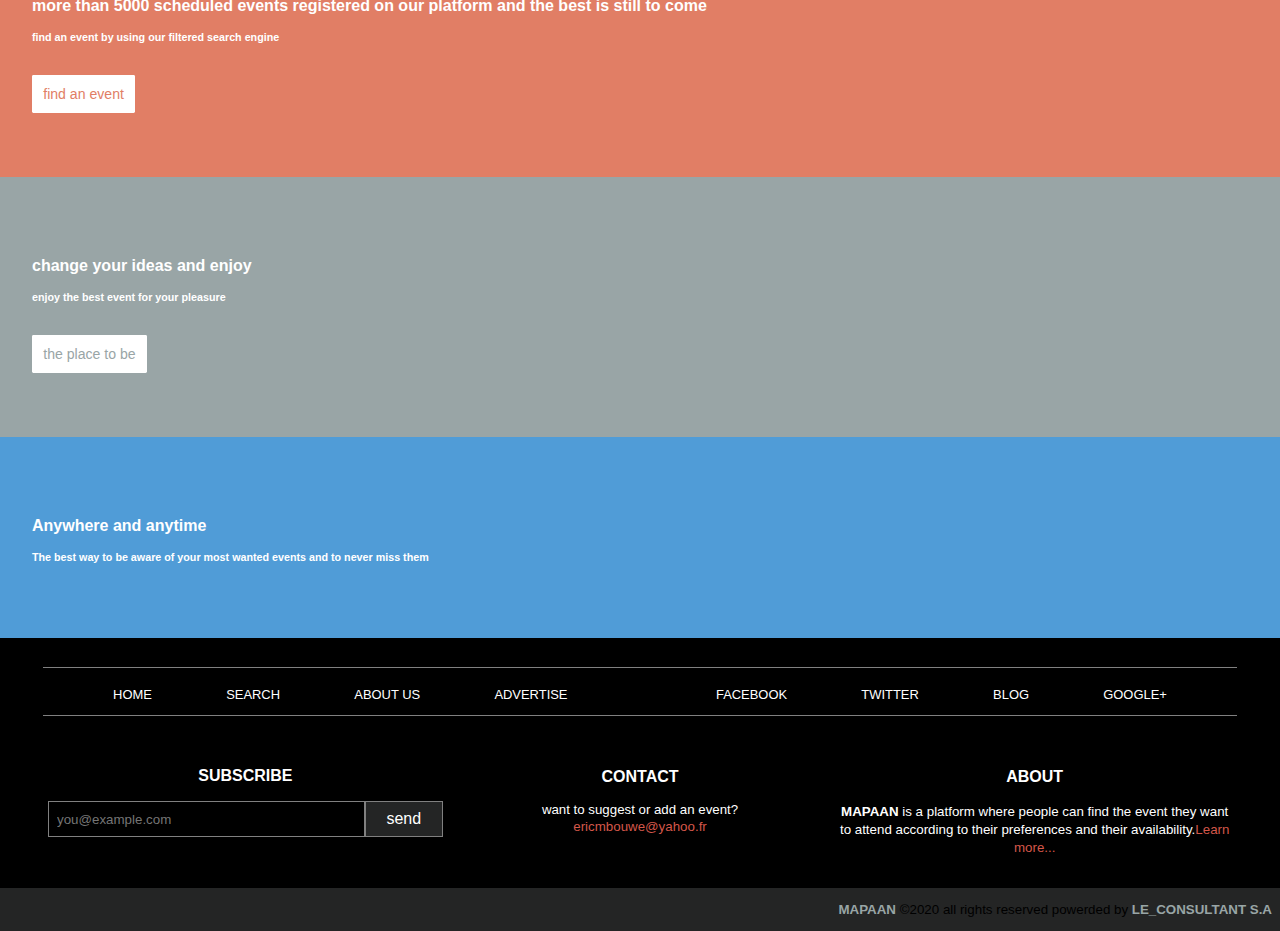
==== commit 9954fef8: "h1 tag added on each page and details-template.html renamed to 404.html" ====
--- a/index.html
+++ b/index.html
@@ -31,8 +31,8 @@
 
         <div class="picture">
             <div class="center-content">
-                <h3 class="picture__title uppercase normal"><span class="orange bold">MAPAAN </span>the access to your
-                    favourite events in Cameroon.</h3>
+                <h1 class="picture__title uppercase normal"><span class="orange bold">MAPAAN </span>the access to your
+                    favourite events in Cameroon.</h1>
                 <div class="fieldset">
                     <form class="header-form" action="get">
                         <label class="fieldset__text uppercase">search by keyword</label>
@@ -50,8 +50,8 @@
 
     <main>
         <section id="works">
-            <h4 class="works__title uppercase orange">follow these simple steps to have a good experience using mapaan
-            </h4>
+            <h3 class="works__title uppercase orange">follow these simple steps to have a good experience using mapaan
+            </h3>
             <div class="one-two">
                 <div class="one">
                     <span><i class="fab fa-searchengin fa-2x"></i></span>
@@ -77,8 +77,8 @@
                 <div class="four">
                     <span><i class="fab fa-angellist fa-2x"></i></span>
                     <p class="four__title uppercase bold">4-enjoy</p>
-                    <p class="four__text">Now you can just enjoy and share your favorite event to your friend and invite
-                        them to be toghether at the event.</p>
+                    <p class="four__text">Now you can just enjoy and share your favorite event with your friends and invite
+                        them to participate with you.</p>
                 </div>
             </div>
         </section>
@@ -129,7 +129,7 @@
                 <span><a href="#">search</a></span>
                 <span><a href="#">about us</a></span>
                 <span><a href="#">advertise</a></span>
-                <span class="icon__main"><a href="#"><i class="fas fa-street-view fa-4x"></i></a></span>
+                <span class="icon__main"><a href="index.html"><i class="fas fa-street-view fa-4x"></i></a></span>
                 <span><a href="#">facebook</a></span>
                 <span><a href="#">twitter</a></span>
                 <span><a href="#">blog</a></span>
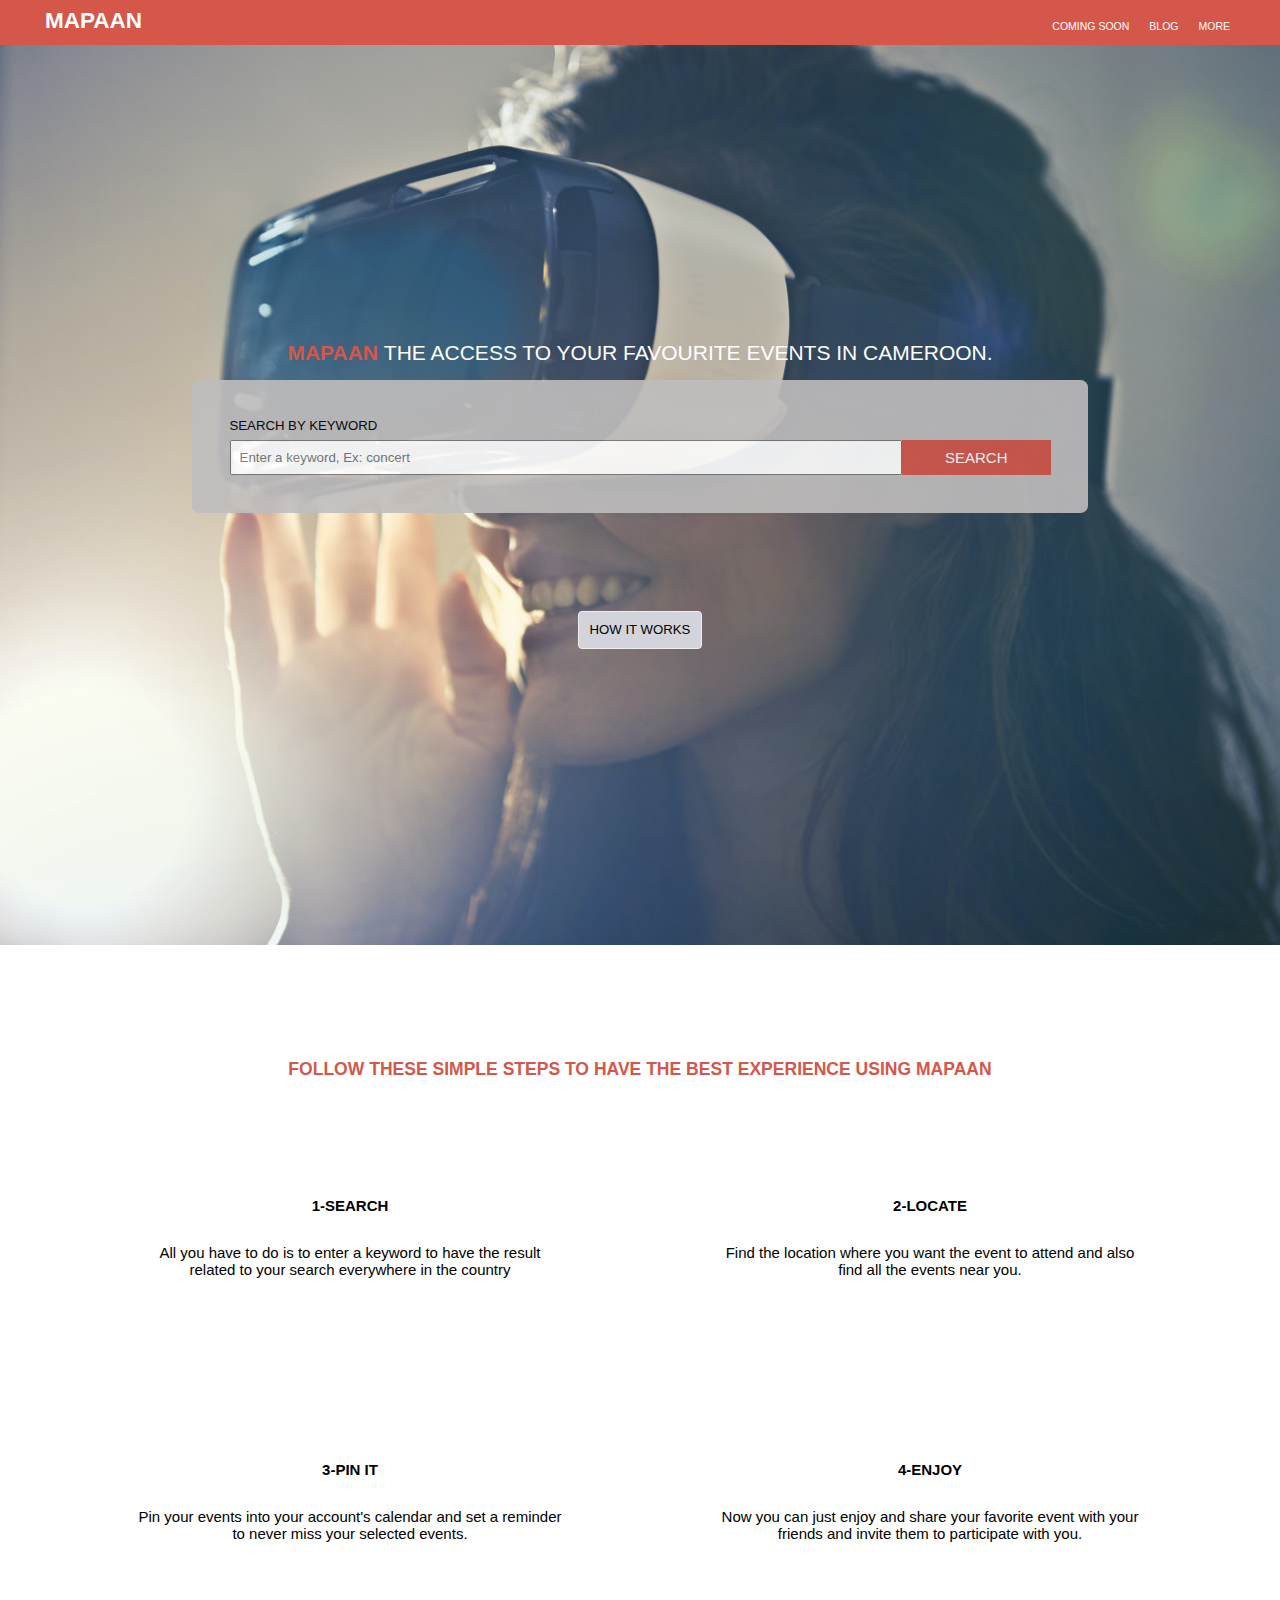
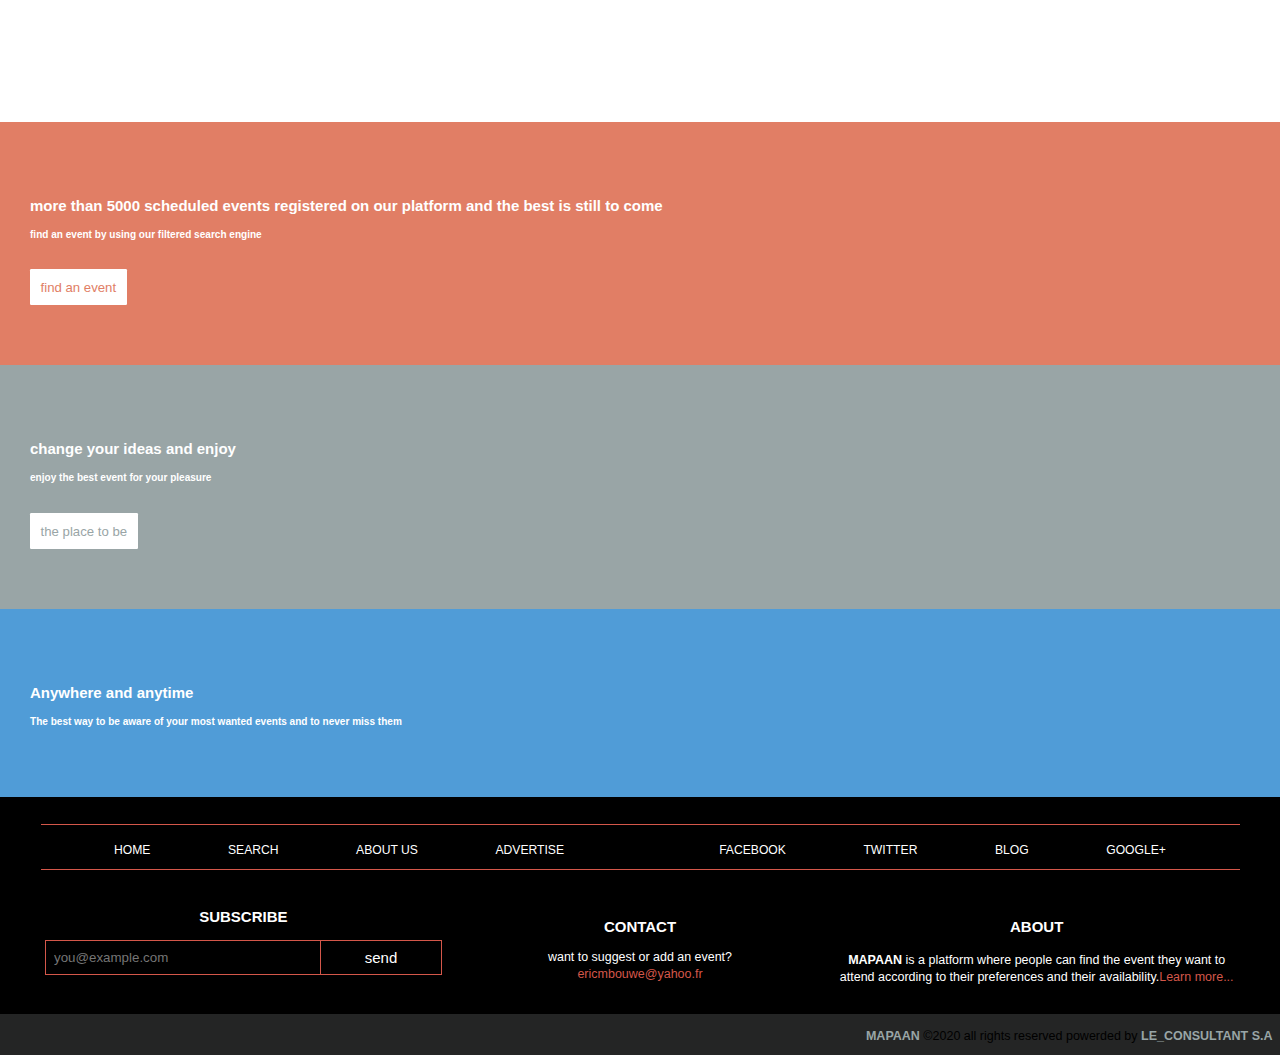
==== commit 144783aa: "changed color on footer links and form" ====
--- a/index.html
+++ b/index.html
@@ -1,180 +1,180 @@
-<!DOCTYPE html>
-<html lang="en">
-
-<head>
-    <meta charset="UTF-8">
-    <meta name="viewport" content="width=device-width, initial-scale=1.0">
-    <link rel="stylesheet" href="stylesheets/main.css">
-    <title>MAPAAN</title>
-    <script src="https://kit.fontawesome.com/99ec583b17.js" crossorigin="anonymous"></script>
-
-</head>
-
-<body>
-    <header>
-        <nav class="navbar-mobile">
-            <div class="nav-part1">
-                <span class="nav__location-icon"><i class="fas fa-street-view fa-2x"></i></span>
-                <span class="nav__logo bold"><a href="index.html">MAPAAN</a></span>
-            </div>
-
-            <div class="nav-part2">
-                <span class="uppercase"><a href="result.html"><i
-                            class="fa fa-search-location fa-lg"></i></a></span><span class="uppercase d-none"><a
-                        href="result.html">coming soon</a></span>
-                <span class="uppercase"><a href="details-template.html"><i class="fas fa-rss fa-lg"></i></a></span><span
-                    class="uppercase d-none"><a href="details-template.html">blog</a></span>
-                <span class="uppercase"><a href="details-template.html"><i class="fas fa-bars fa-lg"></i></a></span><span
-                    class="uppercase d-none"><a href="details-template.html">more</a></span>
-            </div>
-        </nav>
-
-        <div class="picture">
-            <div class="center-content">
-                <h1 class="picture__title uppercase normal"><span class="orange bold">MAPAAN </span>the access to your
-                    favourite events in Cameroon.</h1>
-                <div class="fieldset">
-                    <form class="header-form" action="get">
-                        <label class="fieldset__text uppercase">search by keyword</label>
-                        <div class="search-bar">
-                            <input type="text" placeholder="Enter a keyword, Ex: concert ">
-                            <a class="search-btn uppercase" href="result.html">search</a>
-                        </div>
-                    </form>
-                </div>
-                <a class="how-btn uppercase" href="#works">how it works</a>
-            </div>
-            <a class="gradient" href="#"></a>
-        </div>
-    </header>
-
-    <main>
-        <section id="works">
-            <h3 class="works__title uppercase orange">follow these simple steps to have a good experience using mapaan
-            </h3>
-            <div class="one-two">
-                <div class="one">
-                    <span><i class="fab fa-searchengin fa-2x"></i></span>
-                    <p class="one__title uppercase bold">1-search</p>
-                    <p class="one__text">All you have to do is to enter a keyword to have the result related to your
-                        search everywhere in the country</p>
-                </div>
-                <div class="two">
-                    <span><i class="fas fa-map-marked-alt fa-2x"></i></span>
-                    <p class="two__title uppercase bold">2-locate</p>
-                    <p class="two__text">Find the location where you want the event to attend and also find all the
-                        events near you.
-                    </p>
-                </div>
-            </div>
-            <div class="three-four">
-                <div class="three">
-                    <span><i class="fas fa-thumbtack fa-2x"></i></span>
-                    <p class="three__title uppercase bold">3-pin it</p>
-                    <p class="three__text">Pin your events into your account's calendar and set a reminder to never
-                        miss your selected events.</p>
-                </div>
-                <div class="four">
-                    <span><i class="fab fa-angellist fa-2x"></i></span>
-                    <p class="four__title uppercase bold">4-enjoy</p>
-                    <p class="four__text">Now you can just enjoy and share your favorite event with your friends and invite
-                        them to participate with you.</p>
-                </div>
-            </div>
-        </section>
-
-        <section id="marketing">
-            <h1 class="dn">d-none</h1>
-            <article class="events-record">
-                <div class="text">
-                    <h4 class="events-record__title">more than 5000 scheduled events registered on our platform and the
-                        best is still to come</h4>
-                    <h6>find an event by using our filtered search engine</h6>
-                    <a class="event-btn" href="result.html">find an event</a>
-                </div>
-
-                <a href="#"><img class="events-img"
-                        src="https://enviragallery.com/wp-content/uploads/2017/10/event-gallery-in-wordpress.jpg"
-                        alt=""></a>
-            </article>
-
-            <article class="ads">
-                <div class="text">
-                    <h4 class="ads__title">change your ideas and enjoy</h4>
-                    <h6>enjoy the best event for your pleasure</h6>
-                    <a class="ads-btn" href="result.html">the place to be</a>
-                </div>
-
-                <a href="#"><img class="ads-img"
-                        src="https://creativebeacon.com/wp-content/uploads/2017/09/creating-an-online-user-guide.jpg"
-                        alt=""></a>
-            </article>
-
-            <article class="app-ads">
-                <a href="#"><img class="app-ads-img"
-                        src="https://1.img-dpreview.com/files/p/E~TS590x0~articles/1584185363/xiaomiunderdisplay.jpeg"
-                        alt=""></a>
-                <div class="text">
-                    <h4 class="app-ads__title">Anywhere and anytime</h4>
-                    <h6>The best way to be aware of your most wanted events and to never miss them</h6>
-                </div>
-            </article>
-        </section>
-    </main>
-
-    <footer>
-        <div class="footer-links">
-            <div class="wrapper">
-                <span><a href="#">home</a></span>
-                <span><a href="#">search</a></span>
-                <span><a href="#">about us</a></span>
-                <span><a href="#">advertise</a></span>
-                <span class="icon__main"><a href="index.html"><i class="fas fa-street-view fa-4x"></i></a></span>
-                <span><a href="#">facebook</a></span>
-                <span><a href="#">twitter</a></span>
-                <span><a href="#">blog</a></span>
-                <span><a href="#">google+</a></span>
-            </div>
-        </div>
-
-        <div class="footer-middle">
-            <div class="subscribe">
-                <h4 class="uppercase bold">subscribe</h4>
-                <form class="footer-form" action="post">
-                    <input type="email" placeholder="you@example.com">
-                    <a href="#">send</a>
-                </form>
-            </div>
-
-            <div class="contact">
-                <h4 class="uppercase bold">contact</h4>
-                <h5 class="normal">want to suggest or add an event?</h5>
-                <small class="orange">ericmbouwe@yahoo.fr</small>
-            </div>
-
-            <div class="about">
-                <h4 class="uppercase bold">about</h4>
-                <small><span class="bold">MAPAAN</span> is a platform where people can find the event they want to
-                    attend according to their
-                    preferences and their availability.<span><a class="orange" href="#">Learn more...</a></span></small>
-            </div>
-        </div>
-
-        <div class="bottom">
-            <div class="social-icons">
-                <span><a class="" href="#"><i class="fa fa-facebook-square"></i></a></span>
-                <span><a class="" href="#"><i class="fa fa-twitter"></i></a></span>
-                <span><a class="" href="#"><i class="fa fa-instagram"></i></a></span>
-                <span><a class="" href="#"><i class="fa fa-tumblr"></i></a></span>
-                <span><a class="" href="#"><i class="fa fa-linkedin"></i></a></span>
-            </div>
-
-            <div class="copyright">
-                <small><span class="bold marq">MAPAAN</span> &copy;2020 all rights reserved powerded by <span
-                        class="bold marq">LE_CONSULTANT S.A</span></small>
-            </div>
-        </div>
-    </footer>
-</body>
-
+<!DOCTYPE html>
+<html lang="en">
+
+<head>
+    <meta charset="UTF-8">
+    <meta name="viewport" content="width=device-width, initial-scale=1.0">
+    <link rel="stylesheet" href="stylesheets/main.css">
+    <title>MAPAAN</title>
+    <script src="https://kit.fontawesome.com/99ec583b17.js" crossorigin="anonymous"></script>
+
+</head>
+
+<body>
+    <header>
+        <nav class="navbar-mobile">
+            <div class="nav-part1">
+                <span class="nav__location-icon"><i class="fas fa-street-view fa-2x"></i></span>
+                <span class="nav__logo bold"><a href="index.html">MAPAAN</a></span>
+            </div>
+
+            <div class="nav-part2">
+                <span class="uppercase"><a href="result.html"><i
+                            class="fa fa-search-location fa-lg"></i></a></span><span class="uppercase d-none"><a
+                        href="result.html">coming soon</a></span>
+                <span class="uppercase"><a href="404.html"><i class="fas fa-rss fa-lg"></i></a></span><span
+                    class="uppercase d-none"><a href="404.html">blog</a></span>
+                <span class="uppercase"><a href="404.html"><i class="fas fa-bars fa-lg"></i></a></span><span
+                    class="uppercase d-none"><a href="404.html">more</a></span>
+            </div>
+        </nav>
+
+        <div class="picture">
+            <div class="center-content">
+                <h1 class="picture__title uppercase normal"><span class="orange bold">MAPAAN </span>the access to your
+                    favourite events in Cameroon.</h1>
+                <div class="fieldset">
+                    <form class="header-form" action="get">
+                        <label class="fieldset__text uppercase">search by keyword</label>
+                        <div class="search-bar">
+                            <input type="text" placeholder="Enter a keyword, Ex: concert ">
+                            <a class="search-btn uppercase" href="result.html">search</a>
+                        </div>
+                    </form>
+                </div>
+                <a class="how-btn uppercase" href="#works">how it works</a>
+            </div>
+            <a class="gradient" href="#"></a>
+        </div>
+    </header>
+
+    <main>
+        <section id="works">
+            <h3 class="works__title uppercase orange">follow these simple steps to have the best experience using mapaan
+            </h3>
+            <div class="one-two">
+                <div class="one">
+                    <span><i class="fab fa-searchengin fa-2x"></i></span>
+                    <p class="one__title uppercase bold">1-search</p>
+                    <p class="one__text">All you have to do is to enter a keyword to have the result related to your
+                        search everywhere in the country</p>
+                </div>
+                <div class="two">
+                    <span><i class="fas fa-map-marked-alt fa-2x"></i></span>
+                    <p class="two__title uppercase bold">2-locate</p>
+                    <p class="two__text">Find the location where you want the event to attend and also find all the
+                        events near you.
+                    </p>
+                </div>
+            </div>
+            <div class="three-four">
+                <div class="three">
+                    <span><i class="fas fa-thumbtack fa-2x"></i></span>
+                    <p class="three__title uppercase bold">3-pin it</p>
+                    <p class="three__text">Pin your events into your account's calendar and set a reminder to never
+                        miss your selected events.</p>
+                </div>
+                <div class="four">
+                    <span><i class="fab fa-angellist fa-2x"></i></span>
+                    <p class="four__title uppercase bold">4-enjoy</p>
+                    <p class="four__text">Now you can just enjoy and share your favorite event with your friends and invite
+                        them to participate with you.</p>
+                </div>
+            </div>
+        </section>
+
+        <section id="marketing">
+            <h6 class="dn">d-none</h6>
+            <article class="events-record">
+                <div class="text">
+                    <h4 class="events-record__title">more than 5000 scheduled events registered on our platform and the
+                        best is still to come</h4>
+                    <h6>find an event by using our filtered search engine</h6>
+                    <a class="event-btn" href="result.html">find an event</a>
+                </div>
+
+                <a href="#"><img class="events-img"
+                        src="https://enviragallery.com/wp-content/uploads/2017/10/event-gallery-in-wordpress.jpg"
+                        alt=""></a>
+            </article>
+
+            <article class="ads">
+                <div class="text">
+                    <h4 class="ads__title">change your ideas and enjoy</h4>
+                    <h6>enjoy the best event for your pleasure</h6>
+                    <a class="ads-btn" href="result.html">the place to be</a>
+                </div>
+
+                <a href="#"><img class="ads-img"
+                        src="https://creativebeacon.com/wp-content/uploads/2017/09/creating-an-online-user-guide.jpg"
+                        alt=""></a>
+            </article>
+
+            <article class="app-ads">
+                <a href="#"><img class="app-ads-img"
+                        src="https://1.img-dpreview.com/files/p/E~TS590x0~articles/1584185363/xiaomiunderdisplay.jpeg"
+                        alt=""></a>
+                <div class="text">
+                    <h4 class="app-ads__title">Anywhere and anytime</h4>
+                    <h6>The best way to be aware of your most wanted events and to never miss them</h6>
+                </div>
+            </article>
+        </section>
+    </main>
+
+    <footer>
+        <div class="footer-links">
+            <div class="wrapper">
+                <span><a href="#">home</a></span>
+                <span><a href="#">search</a></span>
+                <span><a href="#">about us</a></span>
+                <span><a href="#">advertise</a></span>
+                <span class="icon__main"><a href="index.html"><i class="fas fa-street-view fa-4x"></i></a></span>
+                <span><a href="#">facebook</a></span>
+                <span><a href="#">twitter</a></span>
+                <span><a href="#">blog</a></span>
+                <span><a href="#">google+</a></span>
+            </div>
+        </div>
+
+        <div class="footer-middle">
+            <div class="subscribe">
+                <h4 class="uppercase bold">subscribe</h4>
+                <form class="footer-form" action="post">
+                    <input type="email" placeholder="you@example.com">
+                    <a href="#">send</a>
+                </form>
+            </div>
+
+            <div class="contact">
+                <h4 class="uppercase bold">contact</h4>
+                <h5 class="normal">want to suggest or add an event?</h5>
+                <small class="orange">ericmbouwe@yahoo.fr</small>
+            </div>
+
+            <div class="about">
+                <h4 class="uppercase bold">about</h4>
+                <small><span class="bold">MAPAAN</span> is a platform where people can find the event they want to
+                    attend according to their
+                    preferences and their availability.<span><a class="orange" href="#">Learn more...</a></span></small>
+            </div>
+        </div>
+
+        <div class="bottom">
+            <div class="social-icons">
+                <span><a class="" href="#"><i class="fa fa-facebook-square"></i></a></span>
+                <span><a class="" href="#"><i class="fa fa-twitter"></i></a></span>
+                <span><a class="" href="#"><i class="fa fa-instagram"></i></a></span>
+                <span><a class="" href="#"><i class="fa fa-tumblr"></i></a></span>
+                <span><a class="" href="#"><i class="fa fa-linkedin"></i></a></span>
+            </div>
+
+            <div class="copyright">
+                <small><span class="bold marq">MAPAAN</span> &copy;2020 all rights reserved powerded by <span
+                        class="bold marq">LE_CONSULTANT S.A</span></small>
+            </div>
+        </div>
+    </footer>
+</body>
+
 </html>--- a/stylesheets/main.css
+++ b/stylesheets/main.css
@@ -1,530 +1,561 @@
-html {
-  scroll-behavior: smooth;
-}
-
-body {
-  font-family: acumin-pro, "Acumin Pro", "Helvetica Neue", Helvetica, Arial, sans-serif;
-  font-size: 14px;
-  min-width: 320px;
-}
-
-* {
-  box-sizing: border-box;
-  padding: 0;
-  margin: 0;
-}
-
-a {
-  text-decoration: none;
-  color: #fff;
-}
-
-.m-1 {
-  margin: 0.5em;
-}
-
-.p-1 {
-  padding: 0.5em;
-}
-
-.dn {
-  display: none;
-}
-
-.iblock {
-  display: inline-block;
-}
-
-.navbar-mobile {
-  display: flex;
-  flex-direction: column;
-  background-color: #d4574a;
-  text-align: center;
-  padding: 0.5em 0;
-  position: fixed;
-  top: 0;
-  left: 0;
-  right: 0;
-  z-index: 1;
-}
-
-.d-none {
-  display: none;
-}
-
-.nav__logo {
-  font-size: 1.5em;
-}
-
-nav span {
-  color: #fff;
-}
-
-.nav-part2 {
-  display: flex;
-  justify-content: center;
-  padding-top: 0.5em;
-}
-
-.nav-part2 span {
-  margin: 0 4em;
-  padding: 5px;
-  font-size: 0.7em;
-  font-weight: 400;
-}
-
-.picture {
-  display: flex;
-  background-image: url(https://www.envoos.com/wp-content/uploads/2019/08/technology-in-cameroon-1024x435.jpg);
-  background-repeat: no-repeat;
-  background-size: cover;
-  background-position: center;
-  height: 40em;
-  margin-top: 5em;
-}
-
-.center-content {
-  margin: auto;
-  padding: 2em 0;
-  display: flex;
-  flex-direction: column;
-}
-
-.picture__title {
-  width: 95%;
-  margin: 0 auto;
-  font-weight: bold;
-  font-size: 1.4em;
-  color: #fff;
-  text-align: center;
-}
-
-.fieldset {
-  width: 95%;
-  padding: 1em 0.5em;
-  background-color: #bfbdbd;
-  opacity: 90%;
-  margin: 1em auto 3em auto;
-  border-radius: 0.5em;
-}
-
-.fieldset__text {
-  font-size: 0.88em;
-}
-
-.header-form input {
-  width: 100%;
-  padding: 8px;
-  margin-top: 0.5em;
-}
-
-.header-form .search-btn {
-  display: block;
-  text-align: center;
-  background-color: #d4574a;
-  color: #fff;
-  width: 100%;
-  padding: 8px;
-  margin-top: 0.5em;
-}
-
-.how-btn {
-  background-color: #d3d4db;
-  padding: 0.8em 0.8em;
-  border-radius: 0.1em;
-  color: #000;
-  font-size: 0.88em;
-  display: inline-block;
-  margin: 0 auto;
-}
-
-.uppercase {
-  text-transform: uppercase;
-}
-
-.capitalize {
-  text-transform: capitalize;
-}
-
-.bold {
-  font-weight: bold;
-}
-
-.normal {
-  font-weight: normal;
-}
-
-/* MAIN STYLE */
-
-#works {
-  text-align: center;
-  margin-top: 3em;
-}
-
-.footer-links span {
-  margin: 0 0.2em;
-}
-
-.social-icons span {
-  margin: 0 0.5em;
-}
-
-#works span {
-  padding: 0.5em;
-  margin: 0.5em;
-  display: inline-block;
-}
-
-.works__title {
-  padding: 0.5em;
-}
-
-.one__title,
-.two__title,
-.three__title,
-.four__title {
-  padding: 0.5em;
-  margin: 0.5em;
-}
-
-.one__text,
-.two__text,
-.three__text,
-.four__text {
-  padding: 1em;
-}
-
-#marketing {
-  margin-top: 3em;
-  text-align: center;
-}
-
-.events-record {
-  display: flex;
-  flex-direction: column;
-  background-color: #e17e65;
-  color: #fff;
-  padding: 1em 0;
-}
-
-.event-btn {
-  padding: 0.8em 0.8em;
-  margin-top: 1.5em;
-  border-radius: 0.1em;
-  color: #e17e65;
-  font-size: 0.88em;
-  background-color: #fff;
-  display: inline-block;
-}
-
-.ads {
-  display: flex;
-  flex-direction: column;
-  background-color: #99a5a6;
-  color: #fff;
-  padding: 1em 0;
-}
-
-.ads-btn {
-  padding: 0.8em 0.8em;
-  margin-top: 1.5em;
-  border-radius: 0.1em;
-  color: #99a5a6;
-  background-color: #fff;
-  font-size: 0.88em;
-  display: inline-block;
-}
-
-.app-ads {
-  display: flex;
-  flex-direction: column;
-  background-color: #509cd7;
-  color: #fff;
-  padding: 1em 0;
-}
-
-.events-img,
-.ads-img,
-.app-ads-img {
-  border-radius: 50%;
-  max-width: 15em;
-  order: 1;
-}
-
-.text {
-  order: 2;
-  padding: 1em 0;
-}
-
-.text h4,
-.text h6 {
-  margin: 1em 0;
-}
-
-/* FOOTER */
-.footer-links {
-  padding: 1em 1em 0 1em;
-  display: flex;
-  font-size: 0.9em;
-  justify-content: center;
-  background-color: #000;
-}
-
-.footer-links .wrapper {
-  border: 1px solid gray;
-  border-right: none;
-  border-left: none;
-  padding: 0.5em 0;
-  width: 100%;
-  text-align: center;
-}
-
-.footer-links a {
-  color: #fff;
-  text-transform: uppercase;
-  font-size: 0.6em;
-}
-
-.footer-middle {
-  display: flex;
-  flex-direction: column;
-  padding: 1em;
-  text-align: center;
-  background-color: #000;
-  color: #fff;
-}
-
-.footer-middle div h4 {
-  margin-bottom: 1em;
-}
-
-.orange {
-  color: #d4574a;
-}
-
-.subscribe {
-  color: #fff;
-  flex: 1;
-}
-
-.footer-form input {
-  width: 100%;
-  padding: 8px;
-  margin-top: 0.5em;
-  border: 1px solid gray;
-  background-color: #000;
-}
-
-.footer-form a {
-  display: block;
-  background-color: rgb(36, 37, 37);
-  color: #fff;
-  width: 100%;
-  padding: 8px;
-  margin-top: 0.5em;
-  border: 1px solid gray;
-}
-
-.contact {
-  margin-top: 1.2em;
-  color: #fff;
-  flex: 1;
-}
-
-.about {
-  margin-top: 1.2em;
-  color: #fff;
-  flex: 1;
-}
-
-.bottom {
-  text-align: center;
-  padding-bottom: 1.5em;
-  padding-top: 1em;
-  background-color: rgb(36, 37, 37);
-}
-
-.social-icons {
-  margin-bottom: 0.5em;
-}
-
-.social-icons a,
-.marq {
-  color: #99a5a6;
-}
-
-@media (min-width: 768px) {
-  .navbar-mobile {
-    flex-direction: row;
-    background-color: #d4574a;
-    justify-content: space-between;
-    padding: 0.5em 3em;
-  }
-
-  .nav-part2 span {
-    margin: 0;
-  }
-
-  .center-content {
-    width: 70%;
-  }
-
-  .picture {
-    margin-top: 3em;
-  }
-
-  .picture__title {
-    width: 100%;
-  }
-
-  .fieldset {
-    width: 100%;
-    padding: 2.5em;
-    text-align: left;
-  }
-
-  .search-bar {
-    display: flex;
-    margin-top: 0.5em;
-  }
-
-  .header-form input {
-    flex: 5;
-    margin-top: 0;
-  }
-
-  .header-form .search-btn {
-    background-color: #509cd7;
-    flex: 1;
-    margin-top: 0;
-  }
-
-  .events-record,
-  .ads,
-  .app-ads {
-    flex-direction: row;
-    justify-content: space-between;
-    padding: 1em 3em;
-  }
-
-  .footer-form a {
-    display: block;
-    text-align: center;
-    flex: 1;
-    margin-top: 0;
-  }
-
-  #marketing a {
-    order: 2;
-  }
-
-  .text {
-    order: 1;
-    text-align: left;
-  }
-
-  .footer-links {
-    padding: 2em 3em 0 3em;
-  }
-
-  .footer-links .wrapper {
-    width: 100%;
-    text-align: center;
-    font-size: 1.5em;
-    display: flex;
-    justify-content: space-evenly;
-    align-items: flex-end;
-  }
-
-  .footer-middle {
-    padding: 2em 3em;
-    flex-direction: row;
-  }
-
-  .subscribe {
-    align-self: center;
-  }
-
-  .footer-form {
-    text-align: left;
-    display: flex;
-  }
-
-  .footer-form input {
-    color: #d3d4db;
-    flex: 5;
-    margin-top: 0;
-  }
-
-  .footer-form input:focus {
-    outline-color: #d3d4db;
-    outline-width: 1px;
-  }
-
-  .bottom {
-    display: flex;
-    justify-content: space-between;
-    padding: 0.8em 0.5em;
-    align-items: center;
-  }
-
-  .social-icons {
-    margin: 0;
-  }
-}
-
-@media (min-width: 1024px) {
-  body {
-    font-size: 16px;
-  }
-
-  .d-none {
-    display: inline-block;
-    margin: 0 !important;
-  }
-
-  .nav-part2 span {
-    margin-right: 0;
-  }
-
-  .fieldset__text {
-    display: block;
-  }
-
-  .header-form {
-    width: 100%;
-  }
-
-  .header-form .search-btn {
-    background-color: #d4574a;
-    border: 1px solid #d4574a;
-  }
-
-  .header-form input:focus {
-    outline-width: 1px;
-    outline-color: #d4574a;
-  }
-
-  #works {
-    padding: 4em;
-  }
-
-  .one-two,
-  .three-four {
-    display: flex;
-  }
-
-  .one,
-  .two,
-  .three,
-  .four {
-    flex: 1;
-    padding: 4em;
-  }
-
-  .events-record,
-  .ads,
-  .app-ads {
-    padding: 3em 2em;
-  }
-}
+html {
+  scroll-behavior: smooth;
+  font-size: 62.5%;
+}
+
+body {
+  font-family: acumin-pro, "Acumin Pro", "Helvetica Neue", Helvetica, Arial, sans-serif;
+  min-width: 320px;
+  font-size: 1.2rem;
+}
+
+* {
+  box-sizing: border-box;
+  padding: 0;
+  margin: 0;
+}
+
+a {
+  text-decoration: none;
+  color: #fff;
+}
+
+.m-1 {
+  margin: 0.5em;
+}
+
+.p-1 {
+  padding: 0.5em;
+}
+
+.dn {
+  display: none;
+}
+
+.iblock {
+  display: inline-block;
+}
+
+.navbar-mobile {
+  display: flex;
+  flex-direction: column;
+  background-color: #d4574a;
+  text-align: center;
+  padding: 0.5em 0;
+  position: fixed;
+  top: 0;
+  left: 0;
+  right: 0;
+  z-index: 1;
+}
+
+.d-none {
+  display: none;
+}
+
+.nav__logo {
+  font-size: 1.5em;
+}
+
+nav span {
+  color: #fff;
+}
+
+.nav-part2 {
+  display: flex;
+  justify-content: center;
+  padding-top: 0.5em;
+}
+
+.nav-part2 span {
+  margin: 0 4em;
+  padding: 5px;
+  font-size: 0.7em;
+  font-weight: 400;
+}
+
+.picture {
+  display: flex;
+  background-image: url(../images/Carousel/10.jpg);
+  background-repeat: no-repeat;
+  background-size: cover;
+  background-position: center;
+  height: 100vh;
+  margin-top: 5em;
+}
+
+.center-content {
+  margin: auto;
+  padding: 2em 0;
+  display: flex;
+  flex-direction: column;
+}
+
+.picture__title {
+  width: 95%;
+  margin: 0 auto;
+  font-weight: bold;
+  font-size: 1.4em;
+  color: #fff;
+  text-align: center;
+}
+
+.fieldset {
+  width: 95%;
+  padding: 1em 0.5em;
+  background-color: #bfbdbd;
+  opacity: 90%;
+  margin: 1em auto 3em auto;
+  border-radius: 0.5em;
+}
+
+.fieldset__text {
+  font-size: 0.88em;
+}
+
+.header-form input {
+  width: 100%;
+  padding: 8px;
+  margin-top: 0.5em;
+}
+
+.header-form input:focus {
+  outline: none;
+}
+
+.header-form .search-btn {
+  display: block;
+  text-align: center;
+  background-color: #d4574a;
+  color: #fff;
+  width: 100%;
+  padding: 8px;
+  margin-top: 0.5em;
+}
+
+.header-form .search-btn:hover {
+  background-color: #a6443d;
+  border-color: #a6443d;
+}
+
+.how-btn {
+  background-color: #d3d4db;
+  border:1px solid #eee;
+  padding: 0.8em 0.8em;
+  border-radius: 0.3em;
+  color: #000;
+  font-size: 0.88em;
+  display: inline-block;
+  margin: 4em auto 0 auto;
+}
+
+.how-btn:hover {
+  background-color: transparent;
+  color: #eee;
+}
+
+.uppercase {
+  text-transform: uppercase;
+}
+
+.capitalize {
+  text-transform: capitalize;
+}
+
+.bold {
+  font-weight: bold;
+}
+
+.normal {
+  font-weight: normal;
+}
+
+/* MAIN STYLE */
+
+#works {
+  text-align: center;
+  margin-top: 3em;
+}
+
+.footer-links span {
+  margin: 0 0.2em;
+}
+
+.social-icons span {
+  margin: 0 0.5em;
+}
+
+#works span {
+  padding: 0.5em;
+  margin: 0.5em;
+  display: inline-block;
+}
+
+.works__title {
+  padding: 0.5em;
+}
+
+.one__title,
+.two__title,
+.three__title,
+.four__title {
+  padding: 0.5em;
+  margin: 0.5em;
+}
+
+.one__text,
+.two__text,
+.three__text,
+.four__text {
+  padding: 1em;
+}
+
+#marketing {
+  margin-top: 3em;
+  text-align: center;
+}
+
+.events-record {
+  display: flex;
+  flex-direction: column;
+  background-color: #e17e65;
+  color: #fff;
+  padding: 1em 0;
+}
+
+.event-btn {
+  padding: 0.8em 0.8em;
+  margin-top: 1.5em;
+  border-radius: 0.1em;
+  color: #e17e65;
+  font-size: 0.88em;
+  background-color: #fff;
+  display: inline-block;
+}
+
+.ads {
+  display: flex;
+  flex-direction: column;
+  background-color: #99a5a6;
+  color: #fff;
+  padding: 1em 0;
+}
+
+.ads-btn {
+  padding: 0.8em 0.8em;
+  margin-top: 1.5em;
+  border-radius: 0.1em;
+  color: #99a5a6;
+  background-color: #fff;
+  font-size: 0.88em;
+  display: inline-block;
+}
+
+.app-ads {
+  display: flex;
+  flex-direction: column;
+  background-color: #509cd7;
+  color: #fff;
+  padding: 1em 0;
+}
+
+.events-img,
+.ads-img,
+.app-ads-img {
+  border-radius: 50%;
+  max-width: 15em;
+  order: 1;
+}
+
+.text {
+  order: 2;
+  padding: 1em 0;
+}
+
+.text h4,
+.text h6 {
+  margin: 1em 0;
+}
+
+/* FOOTER */
+.footer-links {
+  padding: 1em 1em 0 1em;
+  display: flex;
+  font-size: 0.9em;
+  justify-content: center;
+  background-color: #000;
+}
+
+.footer-links .wrapper {
+  border: 1px solid #D4574A;
+  border-right: none;
+  border-left: none;
+  padding: 0.5em 0;
+  width: 100%;
+  text-align: center;
+}
+
+.footer-links a {
+  color: #fff;
+  text-transform: uppercase;
+  font-size: 0.6em;
+}
+
+.footer-middle {
+  display: flex;
+  flex-direction: column;
+  padding: 1em;
+  text-align: center;
+  background-color: #000;
+  color: #fff;
+}
+
+.footer-middle div h4 {
+  margin-bottom: 1em;
+}
+
+.orange {
+  color: #d4574a;
+}
+
+.subscribe {
+  color: #fff;
+  flex: 1;
+}
+
+.footer-form input {
+  width: 100%;
+  padding: 8px;
+  margin-top: 0.5em;
+  border: 1px solid #D4574A;
+  background-color: #000;
+  outline: none;
+}
+
+.footer-form a {
+  display: block;
+  background-color: #D4574A;
+  color: #fff;
+  width: 100%;
+  padding: 8px;
+  margin-top: 0.5em;
+  border: 1px solid #D4574A;
+}
+
+.contact {
+  margin-top: 1.2em;
+  color: #fff;
+  flex: 1;
+}
+
+.about {
+  margin-top: 1.2em;
+  color: #fff;
+  flex: 1;
+}
+
+.bottom {
+  text-align: center;
+  padding-bottom: 1.5em;
+  padding-top: 1em;
+  background-color: rgb(36, 37, 37);
+}
+
+.social-icons {
+  margin-bottom: 0.5em;
+}
+
+.social-icons a,
+.marq {
+  color: #99a5a6;
+}
+
+@media (min-width: 768px) {
+  .navbar-mobile {
+    flex-direction: row;
+    background-color: #d4574a;
+    justify-content: space-between;
+    padding: 0.5em 3em;
+  }
+
+  .center-content {
+    width: 70%;
+  }
+
+  .picture {
+    margin-top: 3em;
+  }
+
+  .picture__title {
+    width: 100%;
+  }
+
+  .fieldset {
+    width: 100%;
+    padding: 2.5em;
+    text-align: left;
+  }
+
+  .search-bar {
+    display: flex;
+    margin-top: 0.5em;
+  }
+
+  .header-form input {
+    flex: 5;
+    margin-top: 0;
+  }
+
+  .header-form .search-btn {
+    background-color: #509cd7;
+    flex: 1;
+    margin-top: 0;
+  }
+
+  .events-record,
+  .ads,
+  .app-ads {
+    flex-direction: row;
+    justify-content: space-between;
+    padding: 1em 3em;
+  }
+
+  .footer-form a {
+    display: block;
+    text-align: center;
+    flex: 2;
+    margin-top: 0;
+    border-left: 0;
+    background-color: transparent;
+  }
+
+  .footer-links a:hover {
+    color: gray;
+  }
+
+  .footer-links .icon__main a:hover {
+    color: #d4574a;
+  }
+
+  #marketing a {
+    order: 2;
+  }
+
+  .text {
+    order: 1;
+    text-align: left;
+  }
+
+  .footer-links {
+    padding: 2em 3em 0 3em;
+  }
+
+  .footer-links .wrapper {
+    width: 100%;
+    text-align: center;
+    font-size: 1.5em;
+    display: flex;
+    justify-content: space-evenly;
+    align-items: flex-end;
+  }
+
+  .footer-middle {
+    padding: 2em 3em;
+    flex-direction: row;
+  }
+
+  .subscribe {
+    align-self: center;
+  }
+
+  .footer-form {
+    text-align: left;
+    display: flex;
+  }
+
+  .footer-form input {
+    color: #d3d4db;
+    flex: 5;
+    margin-top: 0;
+  }
+
+  .footer-form a:hover {
+  background-color: #d4574a;
+  }
+
+  .footer-form input:focus {
+    outline: none;
+  }
+
+  .bottom {
+    display: flex;
+    justify-content: space-between;
+    padding: 0.8em 0.5em;
+    align-items: center;
+  }
+
+  .social-icons {
+    margin: 0;
+  }
+}
+
+@media (min-width: 1024px) {
+  body {
+    font-size: 1.5rem;
+  }
+
+  .d-none {
+    display: inline-block;
+    margin: 0 !important;
+  }
+
+  .nav-part2 span:hover {
+    transform: scale(1.1);
+    
+  }
+
+  .nav-part2 span {
+    margin: 0;
+  }
+
+  .fieldset__text {
+    display: block;
+  }
+
+  .header-form {
+    width: 100%;
+  }
+
+  .header-form .search-btn {
+    background-color: #d4574a;
+    border: 1px solid #d4574a;
+  }
+
+  .header-form input:focus {
+    outline-width: 1px;
+    outline-color: #d4574a;
+  }
+
+  #works {
+    padding: 4em;
+  }
+
+  .one-two,
+  .three-four {
+    display: flex;
+  }
+
+  .one,
+  .two,
+  .three,
+  .four {
+    flex: 1;
+    padding: 4em;
+  }
+
+  .events-record,
+  .ads,
+  .app-ads {
+    padding: 3em 2em;
+  }
+}
